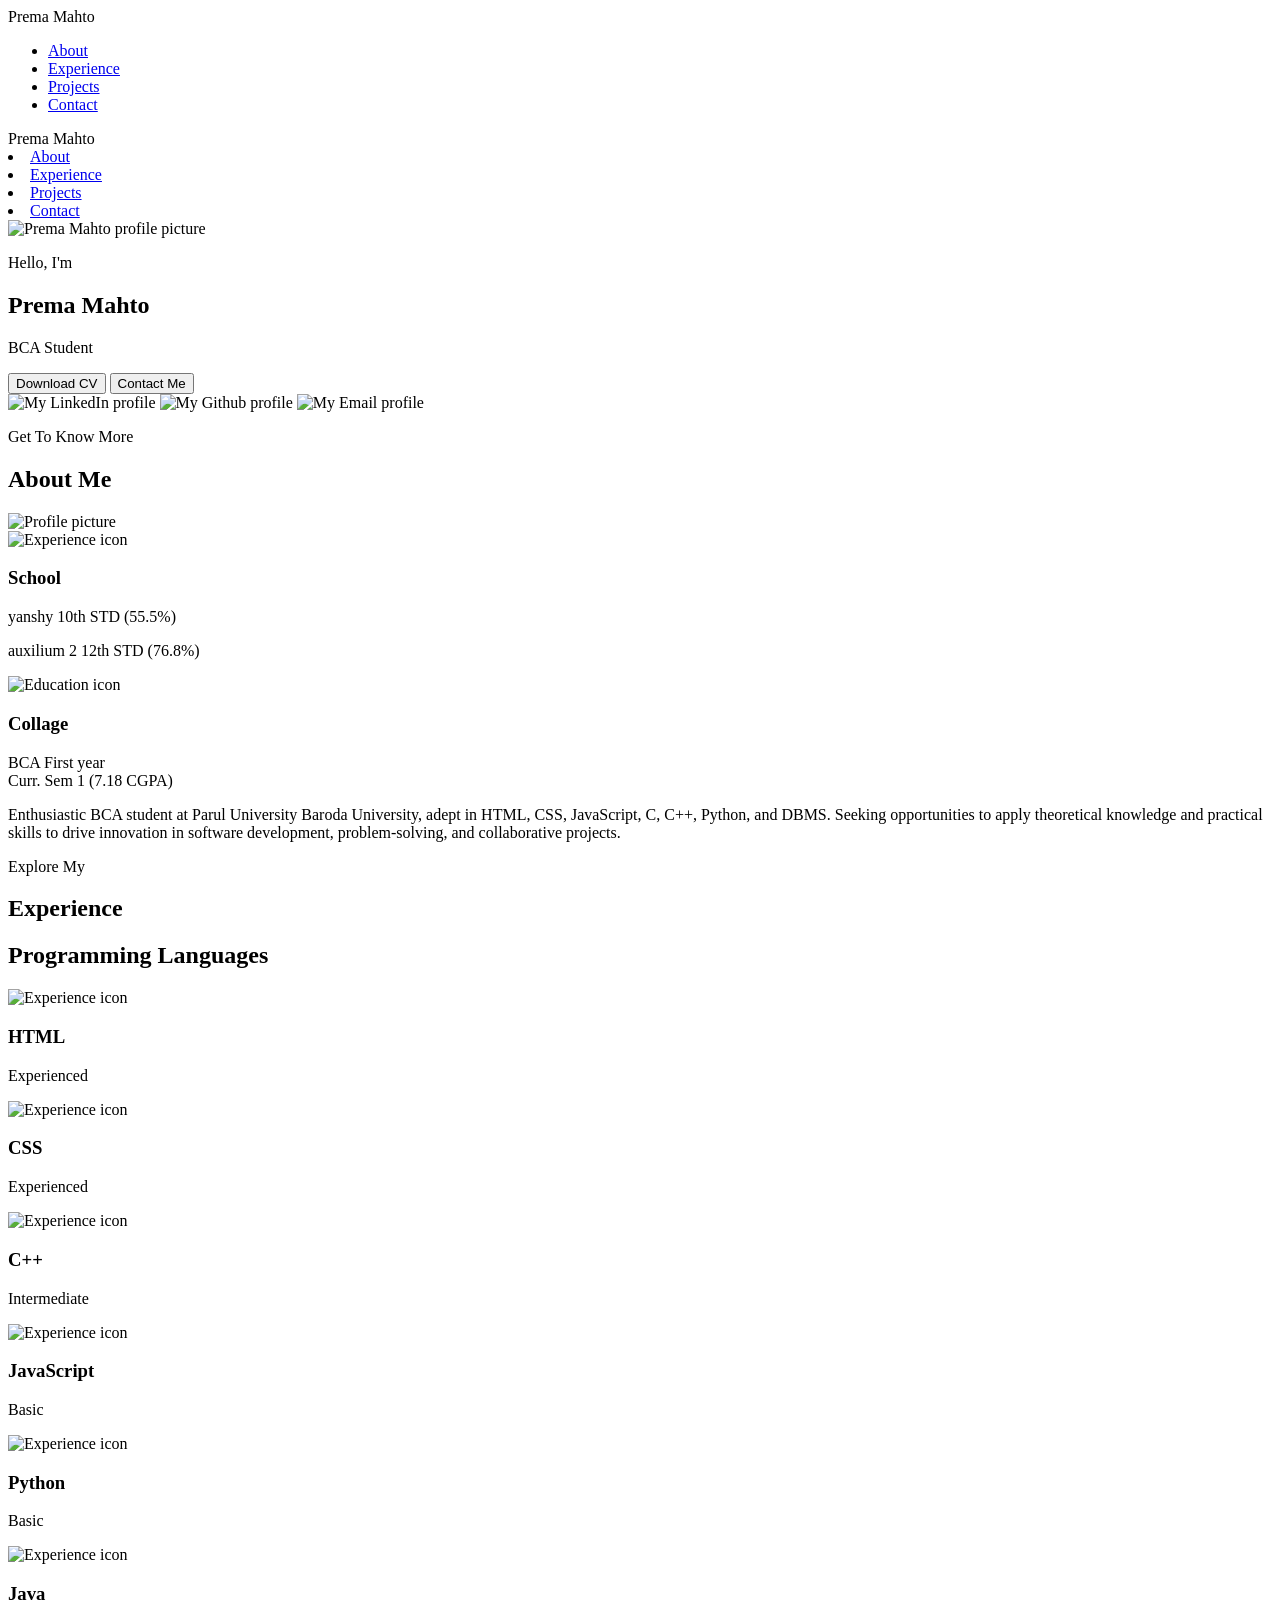
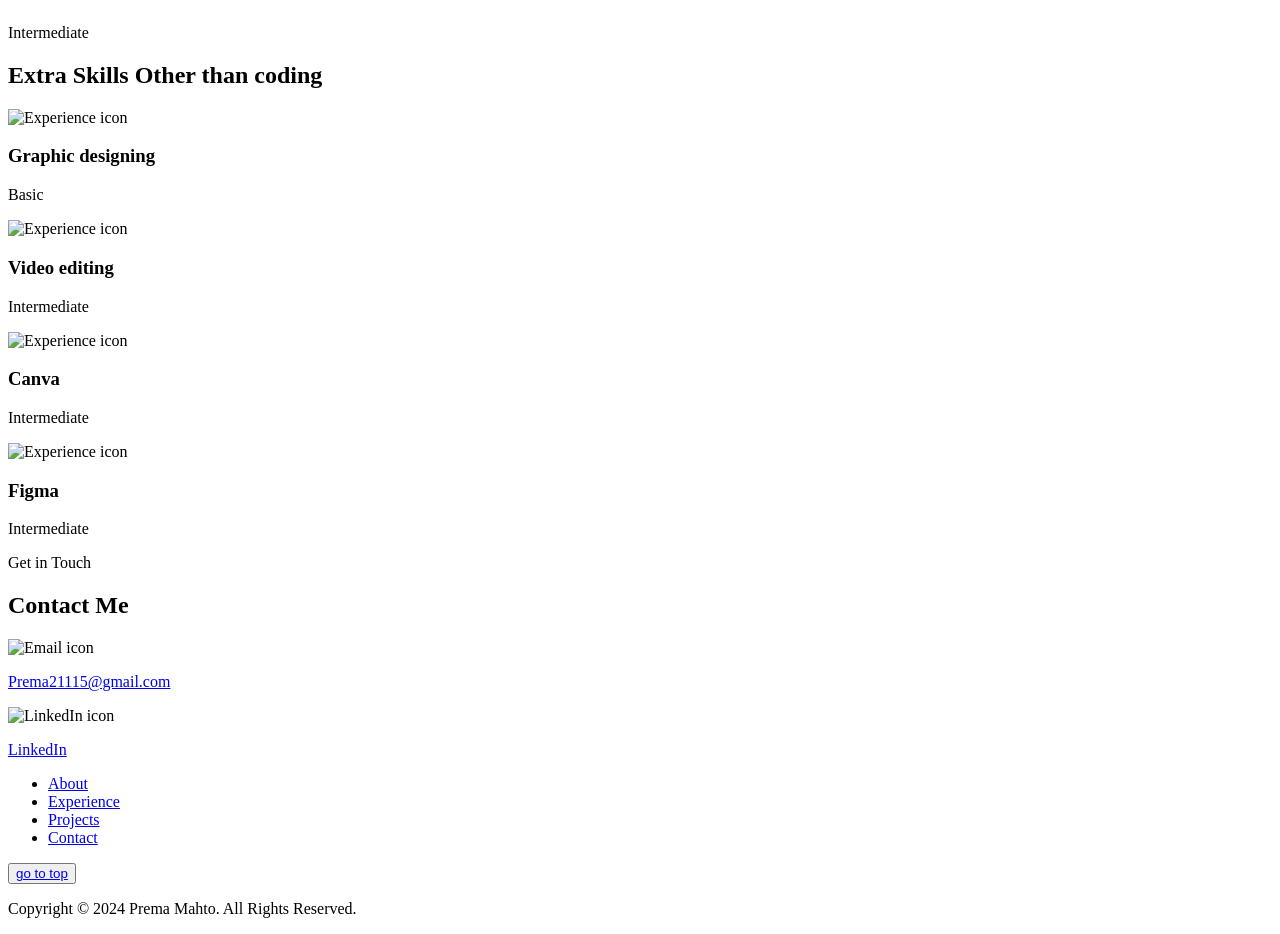
==== index.html @ 51e15d19 "Add files via upload" ====
<!DOCTYPE html>
<html lang="en">
  <head>
    <meta charset="UTF-8" />
    <meta http-equiv="X-UA-Compatible" content="IE=edge" />
    <meta name="viewport" content="width=device-width, initial-scale=1.0" />
    <title>My Portfolio</title>
    <link rel="stylesheet" href="prototype.css" />
    <link rel="stylesheet" href="prototype2.css" />
  </head>
  <body>
    <!--drawing a side or can say a menu bar for easy know idk actually y but yes we are creating it.-->
    <nav id="desktop-nav">
      <div class="logo">Prema Mahto</div>
      <div>
        <ul class="nav-links">
          <li><a href="#about">About</a></li>
          <li><a href="#experience">Experience</a></li>
          <li><a href="#projects">Projects</a></li>
          <li><a href="#contact">Contact</a></li>
        </ul>
      </div>  
    </nav>
    <nav id="hamburger-nav">
      <div class="logo" >Prema Mahto</div>
      <div class="hamburger-menu">
        <!--<div class="hamburger-icon" onclick="toggleMenu()">
          <span></span>
          <span></span>
          <span></span>
        </div>-->
        <!--the that bar which we mention early-->
        <div class="menu-links">
          <li><a href="#about" onclick="toggleMenu()">About</a></li>
          <li><a href="#experience" onclick="toggleMenu()">Experience</a></li>
          <li><a href="#projects" onclick="toggleMenu()">Projects</a></li>
          <li><a href="#contact" onclick="toggleMenu()">Contact</a></li>
        </div>
      </div>
    </nav>
    <!--now lets create a profile which i know is not ganna be good but we have to so...-->
    <section id="profile">
      <div class="section__pic-container">
        <img src="PREMA.jpg" class="about-pic" alt="Prema Mahto profile picture" />
      </div>
      <div class="section__text">
        <p class="section__text__p1">Hello, I'm</p>
        <h1 class="title" id="typing-text">Prema Mahto</h1>
        <p class="section__text__p2">BCA Student</p>
        <!--for some short intro of ny like contact & yeah for contact i used linkedin cuzz its more relavent , easy to ignore those type of people-->
        <div class="btn-container">
          <button
            class="btn btn-color-2"
            onclick="window.open('./assets/resume-example.pdf')"
          >
            Download CV
          </button>
          <button
            class="btn btn-color-1"
            onclick="window.open('https://www.linkedin.com/in/prema-mahto-b76108290?utm_source=share&utm_campaign=share_via&utm_content=profile&utm_medium=android_app')"
          >
            Contact Me
          </button>
        </div>
        <!--some small cute icon for more contact or to get to know about me (i know no one wants to ...)-->
        <div id="socials-container">
          <img
            src="linkedin.png"
            alt="My LinkedIn profile"
            class="icon"
            onclick="location.href='https://www.linkedin.com/in/prema-mahto-b76108290?utm_source=share&utm_campaign=share_via&utm_content=profile&utm_medium=android_app'"
          >
          <img
            src="github.png"
            alt="My Github profile"
            class="icon"
            onclick="location.href='https://github.com/Premamahto/prema'"
          />
          <img
          src="email.png"
          alt="My Email profile"
          class="icon"
          onclick="location.href='https://Prema21115@gmail.com'"
        />
        </div>
      </div>
    </section>
    <!--OK SO HERE ARE SOME OVERACTING WALA INFO IYKYK..-->
    <section id="about">
      <p class="section__text__p1">Get To Know More</p>
      <h1 class="title">About Me</h1>
      <div class="section-container">
        <div class="section__pic-container">
          <img
            src="PREMA.jpg"
            alt="Profile picture"
            class="about-pic"
          />
        </div>
        <div class="about-details-container">
          <div class="about-containers">
            <div class="details-container">
              <img
                src="education.jpg"
                alt="Experience icon"
                class="icon"
              />
              <h3>School</h3>
              <p>yanshy 10th STD (55.5%)</p>
              <p>auxilium 2 12th STD (76.8%)</p>
            </div>
            <div class="details-container">
              <img
                src="education.jpg"
                alt="Education icon"
                class="icon"
              />
              <h3>Collage</h3>
              <p> BCA First year<br />Curr. Sem 1 (7.18 CGPA)</p>
            </div>
          </div>
          <div class="text-container">
            <p>
              Enthusiastic BCA student at Parul University Baroda University, adept in 
              HTML, CSS, JavaScript, C, C++, Python, and DBMS. Seeking opportunities 
              to apply theoretical knowledge and practical skills to drive innovation 
              in software development, problem-solving, and collaborative projects.

            </p>
          </div>
        </div>
      </div>
      <!--<img
        src="./assets/arrow.png"
        alt="Arrow icon"
        class="icon arrow"
        onclick="location.href='./#experience'"
      />-->
    </section>
    <!--NOW ABOUT BY KNOWLEDGE WHICH IK IS NOTHIND BUT STILL TO SHOWOFF-->    
    <section id="experience">
      <p class="section__text__p1">Explore My</p>
      <h1 class="title">Experience</h1>
      <div class="experience-details-container">
        <div class="about-containers">
          <div class="details-container">
            <h2 class="experience-sub-title">Programming Languages</h2>
            <div class="article-container">
              <article>
                <img
                  src="check-mark.png"
                  alt="Experience icon"
                  class="icon"
                />
                <div>
                  <h3>HTML</h3>
                  <p>Experienced</p>
                </div>
              </article>
              <article>
                <img
                  src="check-mark.png"
                  alt="Experience icon"
                  class="icon"
                />
                <div>
                  <h3>CSS</h3>
                  <p>Experienced</p>
                </div>
              </article>
              <article>
                <img
                  src="check-mark.png"
                  alt="Experience icon"
                  class="icon"
                />
                <div>
                  <h3>C++</h3>
                  <p>Intermediate</p>
                </div>
              </article>
              <article>
                <img
                  src="check-mark.png"
                  alt="Experience icon"
                  class="icon"
                />
                <div>
                  <h3>JavaScript</h3>
                  <p>Basic</p>
                </div>
              </article>
              <article>
                <img
                  src="check-mark.png"
                  alt="Experience icon"
                  class="icon"
                />
                <div>
                  <h3>Python</h3>
                  <p>Basic</p>
                </div>
              </article>
              <article>
                <img
                  src="check-mark.png"
                  alt="Experience icon"
                  class="icon"
                />
                <div>
                  <h3>Java</h3>
                  <p>Intermediate</p>
                </div>
              </article>
            </div>
          </div>
          <div class="details-container">
            <h2 class="experience-sub-title">Extra Skills Other than coding</h2>
            <div class="article-container">
              <article>
                <img
                  src="check-mark.png"
                  alt="Experience icon"
                  class="icon"
                />
                <div>
                  <h3>Graphic designing</h3>
                  <p>Basic</p>
                </div>
              </article>
              <article>
                <img
                  src="check-mark.png"
                  alt="Experience icon"
                  class="icon"
                />
                <div>
                  <h3>Video editing</h3>
                  <p>Intermediate</p>
                </div>
              </article>
              <article>
                <img
                  src="check-mark.png"
                  alt="Experience icon"
                  class="icon"
                />
                <div>
                  <h3>Canva</h3>
                  <p>Intermediate</p>
                </div>
              </article>
              <article>
                <img
                  src="check-mark.png"
                  alt="Experience icon"
                  class="icon"
                />
                <div>
                  <h3>Figma</h3>
                  <p>Intermediate</p>
                </div>
              </article>
            </div>
          </div>
        </div>
      </div>
      <!--<img
        src="./assets/arrow.png"
        alt="Arrow icon"
        class="icon arrow"
        onclick="location.href='./#projects'"
      /> -->
    </section>
    <!--NOW THE TIME FOR PROJECT WHERE I HAVE NOTHING TO PUT CUZZ I KNOW NOTHING & OFCC THIS IS MY FIRST PROJECT -->
    <!--<section id="projects">
      <p class="section__text__p1">Browse My Recent</p>
      <h1 class="title">Projects</h1>
      <div class="experience-details-container">
        <div class="about-containers">
          <div class="details-container color-container">
            <div class="article-container">
              <img
                src="./assets/project-1.png"
                alt="Project 1"
                class="project-img"
              />
            </div>
            <h2 class="experience-sub-title project-title">Project One</h2>
            <div class="btn-container">
              <button
                class="btn btn-color-2 project-btn"
                onclick="location.href='https://github.com/Premamahto/prema'"
              >
                Github
              </button>
              <button
                class="btn btn-color-2 project-btn"
                onclick="location.href=''">
                Live Demo
              </button>
            </div>
          </div>
          <div class="details-container color-container">
            <div class="article-container">
              <img
                src="./assets/project-2.png"
                alt="Project 2"
                class="project-img"
              />
            </div>
            <h2 class="experience-sub-title project-title">Project Two</h2>
            <div class="btn-container">
              <button
                class="btn btn-color-2 project-btn"
                onclick="location.href='https://www.figma.com/file/IHk4TBRDdtCKuTCb89qoWS/Project-1?type=design&node-id=0%3A1&mode=design&t=qYXWiBd9rNGyJBRp-1'"
              >
                Figma
              </button>
              <button
                class="btn btn-color-2 project-btn"
                onclick="location.href='https://www.figma.com/file/IHk4TBRDdtCKuTCb89qoWS/Project-1?type=design&node-id=0%3A1&mode=design&t=qYXWiBd9rNGyJBRp-1'"
              >
                Live Demo
              </button>
            </div>
          </div>
          <div class="details-container color-container">
            <div class="article-container">
              <img
                src="./assets/project-3.png"
                alt="Project 3"
                class="project-img"
              />
            </div>
            <h2 class="experience-sub-title project-title">Project Three</h2>
            <div class="btn-container">
              <button
                class="btn btn-color-2 project-btn"
                onclick="location.href='https://github.com/'"
              >
                Github
              </button>
              <button
                class="btn btn-color-2 project-btn"
                onclick="location.href='https://github.com/'"
              >
                Live Demo
              </button>
            </div>
          </div>
        </div>
      </div>
      <img
        src="arrow.png"
        alt="Arrow icon"
        class="icon arrow"
        onclick="location.href='./#contact'"
      />
    </section> -->
    <!--& IN THE LAST AGAIN FOLLOWERS KE LIYE BHIK MAGTE HUE VPS CONTACT DALENGE-->
    <section id="contact">
      <p class="section__text__p1">Get in Touch</p>
      <h1 class="title">Contact Me</h1>
      <div class="contact-info-upper-container">
        <div class="contact-info-container">
          <img
            src="email.png"
            alt="Email icon"
            class="icon contact-icon email-icon"
          />
          <p><a href="mailto:examplemail@gmail.com">Prema21115@gmail.com</a></p>
        </div>
        <div class="contact-info-container">
          <img
            src="linkedin.png"
            alt="LinkedIn icon"
            class="icon contact-icon"
          />
          <p><a href="https://www.linkedin.com/in/prema-mahto-b76108290?utm_source=share&utm_campaign=share_via&utm_content=profile&utm_medium=android_app">LinkedIn</a></p>
        </div>
      </div>
    </section>
    <!--IDK WHY BUT I THICK ITNA BHI BHIK NHI MANGNA THA ISKO HATA DETI HU-->
    <footer>
      <nav>
        <div class="nav-links-container">
          <ul class="nav-links">
            <li><a href="#about">About</a></li>
            <li><a href="#experience">Experience</a></li>
            <li><a href="#projects">Projects</a></li>
            <li><a href="#contact">Contact</a></li>
          </ul>
        </div>
        <button class="btn btn-color-2">   
             <A href="#top">go to top</A>
        </button>
      </nav>
      <p>Copyright &#169; 2024 Prema Mahto. All Rights Reserved.</p>
    </footer>
    <script src="script.js"></script>
  </body>
</html>
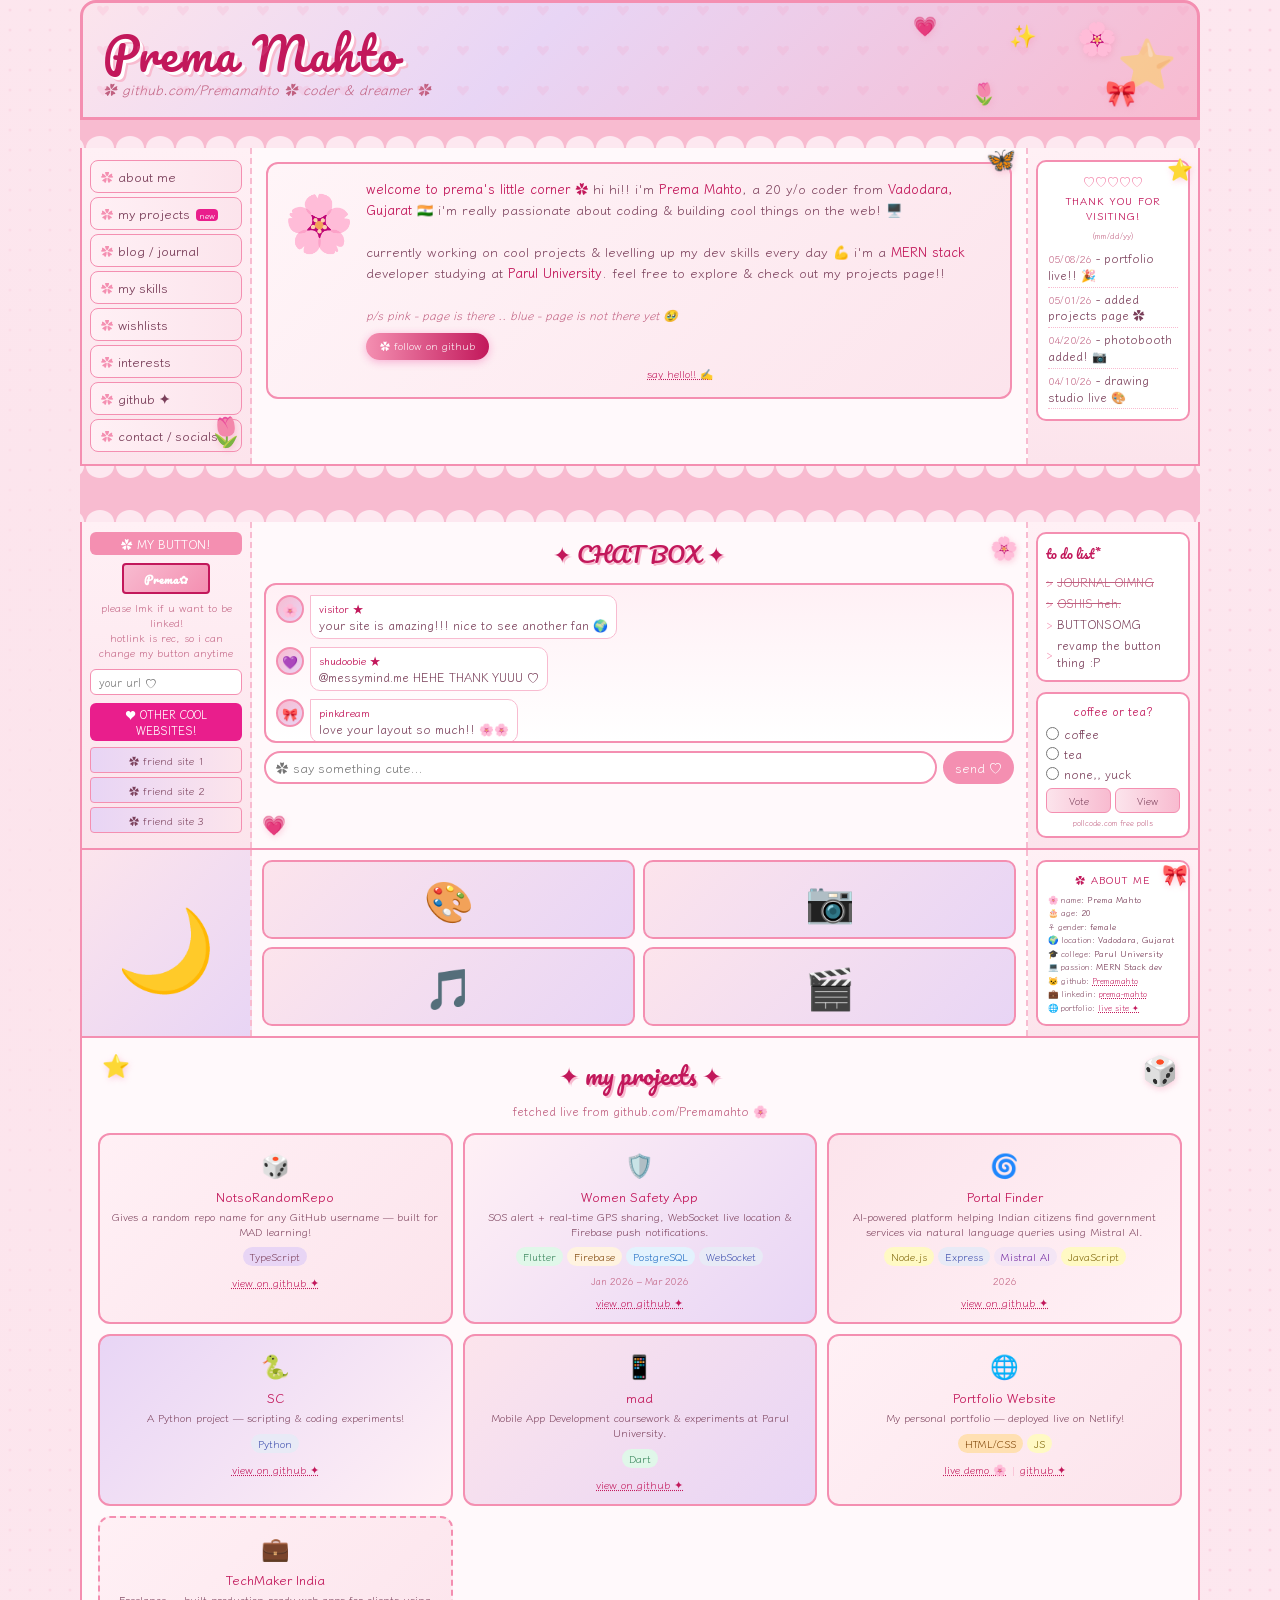
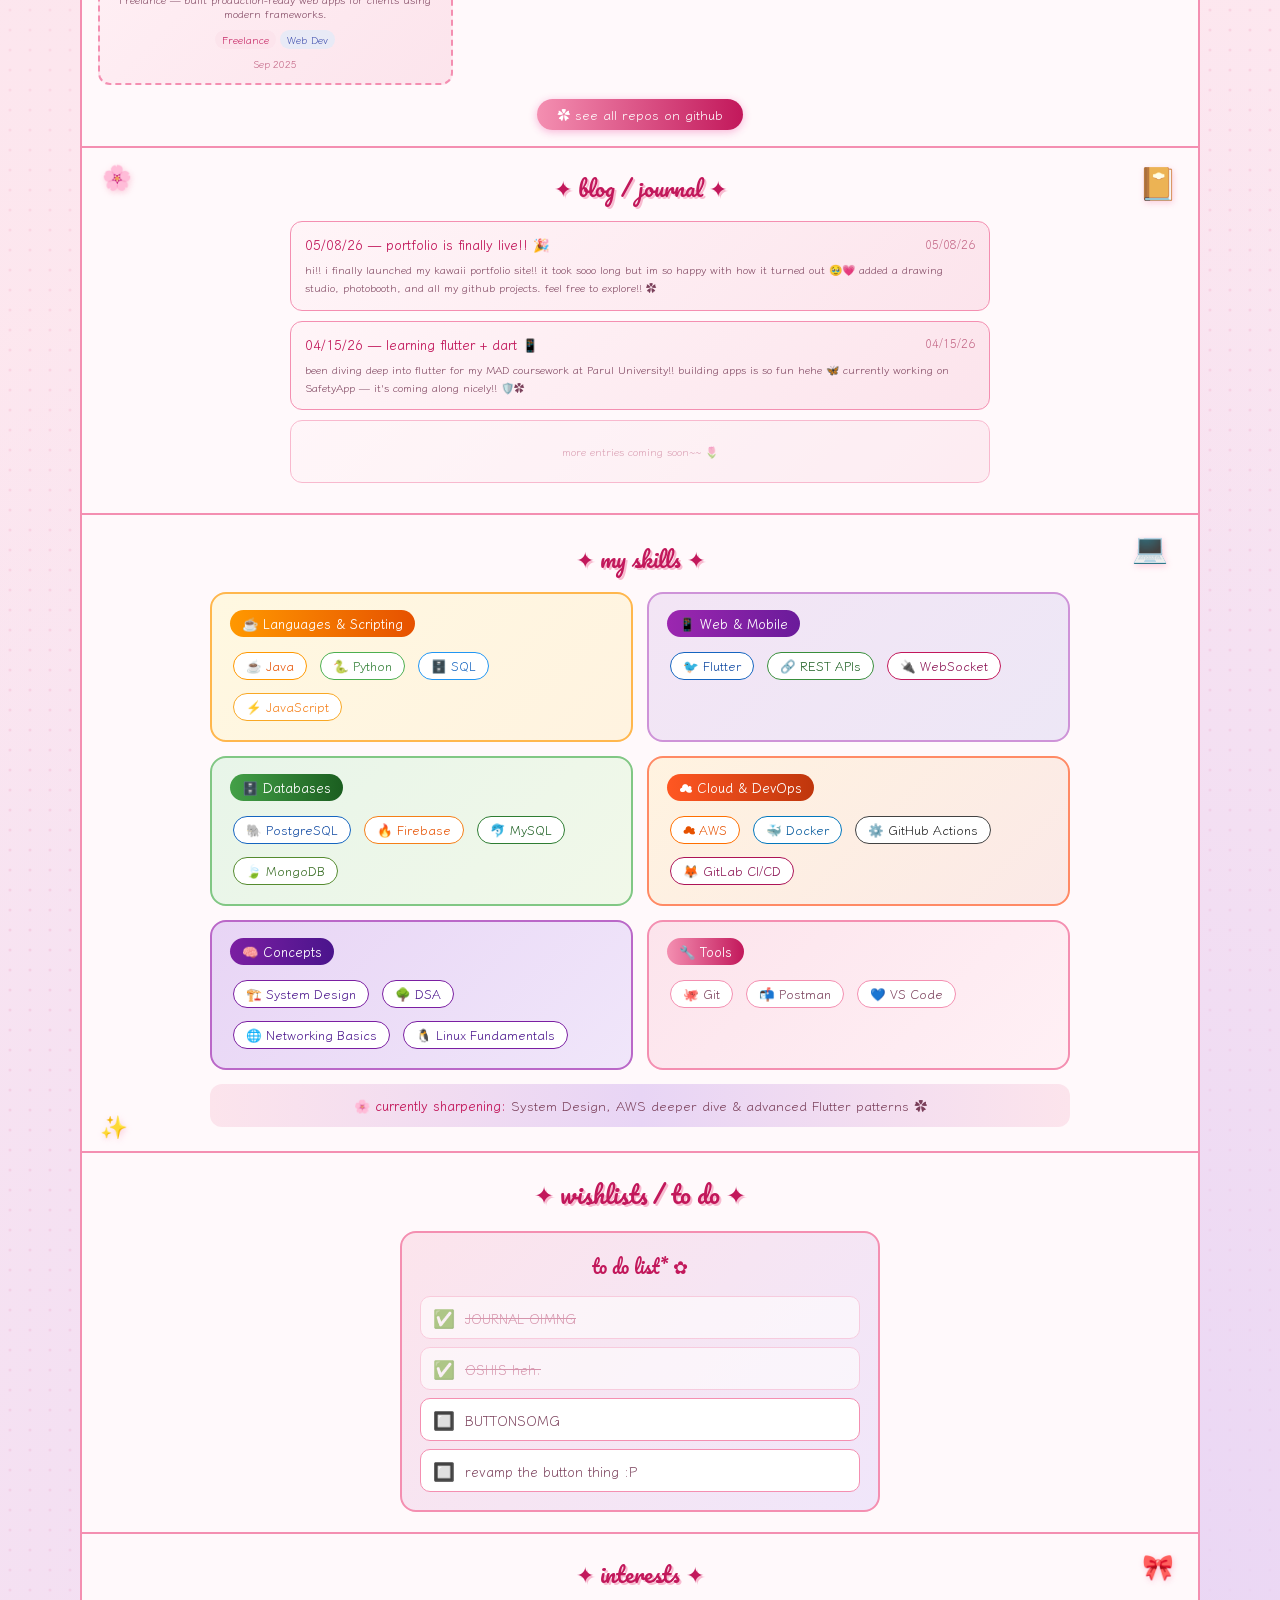
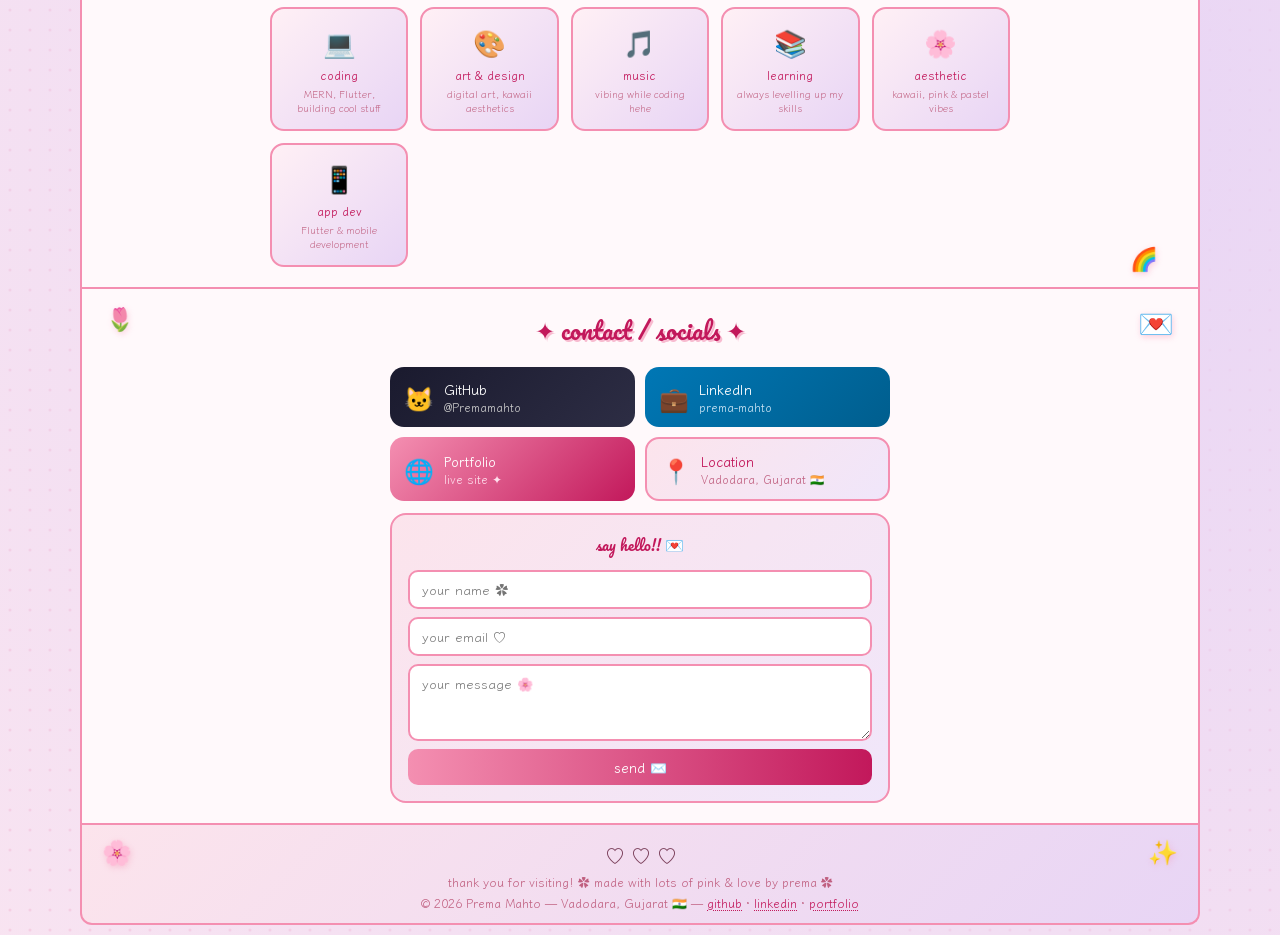
==== commit 7f4db13f: "third commit" ====
--- a/index.html
+++ b/index.html
@@ -1,403 +1,2028 @@
-<!DOCTYPE html>
-<html lang="en">
-  <head>
-    <meta charset="UTF-8" />
-    <meta http-equiv="X-UA-Compatible" content="IE=edge" />
-    <meta name="viewport" content="width=device-width, initial-scale=1.0" />
-    <title>My Portfolio</title>
-    <link rel="stylesheet" href="prototype.css" />
-    <link rel="stylesheet" href="prototype2.css" />
-  </head>
-  <body>
-    <!--drawing a side or can say a menu bar for easy know idk actually y but yes we are creating it.-->
-    <nav id="desktop-nav">
-      <div class="logo">Prema Mahto</div>
-      <div>
-        <ul class="nav-links">
-          <li><a href="#about">About</a></li>
-          <li><a href="#experience">Experience</a></li>
-          <li><a href="#projects">Projects</a></li>
-          <li><a href="#contact">Contact</a></li>
-        </ul>
-      </div>  
-    </nav>
-    <nav id="hamburger-nav">
-      <div class="logo" >Prema Mahto</div>
-      <div class="hamburger-menu">
-        <!--<div class="hamburger-icon" onclick="toggleMenu()">
-          <span></span>
-          <span></span>
-          <span></span>
-        </div>-->
-        <!--the that bar which we mention early-->
-        <div class="menu-links">
-          <li><a href="#about" onclick="toggleMenu()">About</a></li>
-          <li><a href="#experience" onclick="toggleMenu()">Experience</a></li>
-          <li><a href="#projects" onclick="toggleMenu()">Projects</a></li>
-          <li><a href="#contact" onclick="toggleMenu()">Contact</a></li>
-        </div>
-      </div>
-    </nav>
-    <!--now lets create a profile which i know is not ganna be good but we have to so...-->
-    <section id="profile">
-      <div class="section__pic-container">
-        <img src="PREMA.jpg" class="about-pic" alt="Prema Mahto profile picture" />
-      </div>
-      <div class="section__text">
-        <p class="section__text__p1">Hello, I'm</p>
-        <h1 class="title" id="typing-text">Prema Mahto</h1>
-        <p class="section__text__p2">BCA Student</p>
-        <!--for some short intro of ny like contact & yeah for contact i used linkedin cuzz its more relavent , easy to ignore those type of people-->
-        <div class="btn-container">
-          <button
-            class="btn btn-color-2"
-            onclick="window.open('./assets/resume-example.pdf')"
-          >
-            Download CV
-          </button>
-          <button
-            class="btn btn-color-1"
-            onclick="window.open('https://www.linkedin.com/in/prema-mahto-b76108290?utm_source=share&utm_campaign=share_via&utm_content=profile&utm_medium=android_app')"
-          >
-            Contact Me
-          </button>
-        </div>
-        <!--some small cute icon for more contact or to get to know about me (i know no one wants to ...)-->
-        <div id="socials-container">
-          <img
-            src="linkedin.png"
-            alt="My LinkedIn profile"
-            class="icon"
-            onclick="location.href='https://www.linkedin.com/in/prema-mahto-b76108290?utm_source=share&utm_campaign=share_via&utm_content=profile&utm_medium=android_app'"
-          >
-          <img
-            src="github.png"
-            alt="My Github profile"
-            class="icon"
-            onclick="location.href='https://github.com/Premamahto/prema'"
-          />
-          <img
-          src="email.png"
-          alt="My Email profile"
-          class="icon"
-          onclick="location.href='https://Prema21115@gmail.com'"
-        />
-        </div>
-      </div>
-    </section>
-    <!--OK SO HERE ARE SOME OVERACTING WALA INFO IYKYK..-->
-    <section id="about">
-      <p class="section__text__p1">Get To Know More</p>
-      <h1 class="title">About Me</h1>
-      <div class="section-container">
-        <div class="section__pic-container">
-          <img
-            src="PREMA.jpg"
-            alt="Profile picture"
-            class="about-pic"
-          />
-        </div>
-        <div class="about-details-container">
-          <div class="about-containers">
-            <div class="details-container">
-              <img
-                src="education.jpg"
-                alt="Experience icon"
-                class="icon"
-              />
-              <h3>School</h3>
-              <p>yanshy 10th STD (55.5%)</p>
-              <p>auxilium 2 12th STD (76.8%)</p>
-            </div>
-            <div class="details-container">
-              <img
-                src="education.jpg"
-                alt="Education icon"
-                class="icon"
-              />
-              <h3>Collage</h3>
-              <p> BCA First year<br />Curr. Sem 1 (7.18 CGPA)</p>
-            </div>
-          </div>
-          <div class="text-container">
-            <p>
-              Enthusiastic BCA student at Parul University Baroda University, adept in 
-              HTML, CSS, JavaScript, C, C++, Python, and DBMS. Seeking opportunities 
-              to apply theoretical knowledge and practical skills to drive innovation 
-              in software development, problem-solving, and collaborative projects.
-
-            </p>
-          </div>
-        </div>
-      </div>
-      <!--<img
-        src="./assets/arrow.png"
-        alt="Arrow icon"
-        class="icon arrow"
-        onclick="location.href='./#experience'"
-      />-->
-    </section>
-    <!--NOW ABOUT BY KNOWLEDGE WHICH IK IS NOTHIND BUT STILL TO SHOWOFF-->    
-    <section id="experience">
-      <p class="section__text__p1">Explore My</p>
-      <h1 class="title">Experience</h1>
-      <div class="experience-details-container">
-        <div class="about-containers">
-          <div class="details-container">
-            <h2 class="experience-sub-title">Programming Languages</h2>
-            <div class="article-container">
-              <article>
-                <img
-                  src="check-mark.png"
-                  alt="Experience icon"
-                  class="icon"
-                />
-                <div>
-                  <h3>HTML</h3>
-                  <p>Experienced</p>
-                </div>
-              </article>
-              <article>
-                <img
-                  src="check-mark.png"
-                  alt="Experience icon"
-                  class="icon"
-                />
-                <div>
-                  <h3>CSS</h3>
-                  <p>Experienced</p>
-                </div>
-              </article>
-              <article>
-                <img
-                  src="check-mark.png"
-                  alt="Experience icon"
-                  class="icon"
-                />
-                <div>
-                  <h3>C++</h3>
-                  <p>Intermediate</p>
-                </div>
-              </article>
-              <article>
-                <img
-                  src="check-mark.png"
-                  alt="Experience icon"
-                  class="icon"
-                />
-                <div>
-                  <h3>JavaScript</h3>
-                  <p>Basic</p>
-                </div>
-              </article>
-              <article>
-                <img
-                  src="check-mark.png"
-                  alt="Experience icon"
-                  class="icon"
-                />
-                <div>
-                  <h3>Python</h3>
-                  <p>Basic</p>
-                </div>
-              </article>
-              <article>
-                <img
-                  src="check-mark.png"
-                  alt="Experience icon"
-                  class="icon"
-                />
-                <div>
-                  <h3>Java</h3>
-                  <p>Intermediate</p>
-                </div>
-              </article>
-            </div>
-          </div>
-          <div class="details-container">
-            <h2 class="experience-sub-title">Extra Skills Other than coding</h2>
-            <div class="article-container">
-              <article>
-                <img
-                  src="check-mark.png"
-                  alt="Experience icon"
-                  class="icon"
-                />
-                <div>
-                  <h3>Graphic designing</h3>
-                  <p>Basic</p>
-                </div>
-              </article>
-              <article>
-                <img
-                  src="check-mark.png"
-                  alt="Experience icon"
-                  class="icon"
-                />
-                <div>
-                  <h3>Video editing</h3>
-                  <p>Intermediate</p>
-                </div>
-              </article>
-              <article>
-                <img
-                  src="check-mark.png"
-                  alt="Experience icon"
-                  class="icon"
-                />
-                <div>
-                  <h3>Canva</h3>
-                  <p>Intermediate</p>
-                </div>
-              </article>
-              <article>
-                <img
-                  src="check-mark.png"
-                  alt="Experience icon"
-                  class="icon"
-                />
-                <div>
-                  <h3>Figma</h3>
-                  <p>Intermediate</p>
-                </div>
-              </article>
-            </div>
-          </div>
-        </div>
-      </div>
-      <!--<img
-        src="./assets/arrow.png"
-        alt="Arrow icon"
-        class="icon arrow"
-        onclick="location.href='./#projects'"
-      /> -->
-    </section>
-    <!--NOW THE TIME FOR PROJECT WHERE I HAVE NOTHING TO PUT CUZZ I KNOW NOTHING & OFCC THIS IS MY FIRST PROJECT -->
-    <!--<section id="projects">
-      <p class="section__text__p1">Browse My Recent</p>
-      <h1 class="title">Projects</h1>
-      <div class="experience-details-container">
-        <div class="about-containers">
-          <div class="details-container color-container">
-            <div class="article-container">
-              <img
-                src="./assets/project-1.png"
-                alt="Project 1"
-                class="project-img"
-              />
-            </div>
-            <h2 class="experience-sub-title project-title">Project One</h2>
-            <div class="btn-container">
-              <button
-                class="btn btn-color-2 project-btn"
-                onclick="location.href='https://github.com/Premamahto/prema'"
-              >
-                Github
-              </button>
-              <button
-                class="btn btn-color-2 project-btn"
-                onclick="location.href=''">
-                Live Demo
-              </button>
-            </div>
-          </div>
-          <div class="details-container color-container">
-            <div class="article-container">
-              <img
-                src="./assets/project-2.png"
-                alt="Project 2"
-                class="project-img"
-              />
-            </div>
-            <h2 class="experience-sub-title project-title">Project Two</h2>
-            <div class="btn-container">
-              <button
-                class="btn btn-color-2 project-btn"
-                onclick="location.href='https://www.figma.com/file/IHk4TBRDdtCKuTCb89qoWS/Project-1?type=design&node-id=0%3A1&mode=design&t=qYXWiBd9rNGyJBRp-1'"
-              >
-                Figma
-              </button>
-              <button
-                class="btn btn-color-2 project-btn"
-                onclick="location.href='https://www.figma.com/file/IHk4TBRDdtCKuTCb89qoWS/Project-1?type=design&node-id=0%3A1&mode=design&t=qYXWiBd9rNGyJBRp-1'"
-              >
-                Live Demo
-              </button>
-            </div>
-          </div>
-          <div class="details-container color-container">
-            <div class="article-container">
-              <img
-                src="./assets/project-3.png"
-                alt="Project 3"
-                class="project-img"
-              />
-            </div>
-            <h2 class="experience-sub-title project-title">Project Three</h2>
-            <div class="btn-container">
-              <button
-                class="btn btn-color-2 project-btn"
-                onclick="location.href='https://github.com/'"
-              >
-                Github
-              </button>
-              <button
-                class="btn btn-color-2 project-btn"
-                onclick="location.href='https://github.com/'"
-              >
-                Live Demo
-              </button>
-            </div>
-          </div>
-        </div>
-      </div>
-      <img
-        src="arrow.png"
-        alt="Arrow icon"
-        class="icon arrow"
-        onclick="location.href='./#contact'"
-      />
-    </section> -->
-    <!--& IN THE LAST AGAIN FOLLOWERS KE LIYE BHIK MAGTE HUE VPS CONTACT DALENGE-->
-    <section id="contact">
-      <p class="section__text__p1">Get in Touch</p>
-      <h1 class="title">Contact Me</h1>
-      <div class="contact-info-upper-container">
-        <div class="contact-info-container">
-          <img
-            src="email.png"
-            alt="Email icon"
-            class="icon contact-icon email-icon"
-          />
-          <p><a href="mailto:examplemail@gmail.com">Prema21115@gmail.com</a></p>
-        </div>
-        <div class="contact-info-container">
-          <img
-            src="linkedin.png"
-            alt="LinkedIn icon"
-            class="icon contact-icon"
-          />
-          <p><a href="https://www.linkedin.com/in/prema-mahto-b76108290?utm_source=share&utm_campaign=share_via&utm_content=profile&utm_medium=android_app">LinkedIn</a></p>
-        </div>
-      </div>
-    </section>
-    <!--IDK WHY BUT I THICK ITNA BHI BHIK NHI MANGNA THA ISKO HATA DETI HU-->
-    <footer>
-      <nav>
-        <div class="nav-links-container">
-          <ul class="nav-links">
-            <li><a href="#about">About</a></li>
-            <li><a href="#experience">Experience</a></li>
-            <li><a href="#projects">Projects</a></li>
-            <li><a href="#contact">Contact</a></li>
-          </ul>
-        </div>
-        <button class="btn btn-color-2">   
-             <A href="#top">go to top</A>
-        </button>
-      </nav>
-      <p>Copyright &#169; 2024 Prema Mahto. All Rights Reserved.</p>
-    </footer>
-    <script src="script.js"></script>
-  </body>
-</html>+<!DOCTYPE html>
+<html lang="en">
+<head>
+<meta charset="UTF-8">
+<meta name="viewport" content="width=device-width, initial-scale=1.0">
+<title>✿ prema mahto ✿</title>
+<link href="https://fonts.googleapis.com/css2?family=Pacifico&family=Klee+One:wght@400;600&family=Cute+Font&display=swap" rel="stylesheet">
+<style>
+  :root {
+    --pink-light: #fce4ec;
+    --pink-mid: #f8bbd0;
+    --pink-main: #f48fb1;
+    --pink-deep: #e91e8c;
+    --pink-dark: #c2185b;
+    --lavender: #e8d5f5;
+    --white: #fff9fb;
+    --text: #7a3f5a;
+    --text-light: #c06080;
+    --border: #f48fb1;
+  }
+
+  * { margin: 0; padding: 0; box-sizing: border-box; }
+
+  body {
+    background-color: #fde8f0;
+    background-image:
+      radial-gradient(circle at 20% 20%, #fce4ec 0%, transparent 50%),
+      radial-gradient(circle at 80% 80%, #e8d5f5 0%, transparent 50%),
+      url("data:image/svg+xml,%3Csvg width='20' height='20' xmlns='http://www.w3.org/2000/svg'%3E%3Ccircle cx='10' cy='10' r='1.5' fill='%23f48fb1' opacity='0.3'/%3E%3C/svg%3E");
+    font-family: 'Klee One', cursive;
+    color: var(--text);
+    min-height: 100vh;
+    cursor: url("data:image/svg+xml,%3Csvg xmlns='http://www.w3.org/2000/svg' width='20' height='20'%3E%3Ccircle cx='10' cy='10' r='6' fill='%23f48fb1' opacity='0.7'/%3E%3C/svg%3E"), auto;
+  }
+
+  /* FALLING PETALS */
+  .petal {
+    position: fixed;
+    top: -20px;
+    width: 10px;
+    height: 10px;
+    background: radial-gradient(circle, #f8bbd0, #f48fb1);
+    border-radius: 50% 0 50% 0;
+    opacity: 0.6;
+    animation: fall linear infinite;
+    pointer-events: none;
+    z-index: 9999;
+  }
+  @keyframes fall {
+    0%   { transform: translateY(0) rotate(0deg) translateX(0); opacity: 0.7; }
+    50%  { transform: translateY(50vh) rotate(180deg) translateX(40px); }
+    100% { transform: translateY(110vh) rotate(360deg) translateX(-20px); opacity: 0; }
+  }
+
+  /* WRAPPER */
+  .wrapper {
+    max-width: 100vw;
+    width: 100%;
+    margin: 0 auto;
+    padding: 0 10px 10px 10px;
+    box-sizing: border-box;
+  }
+  @media (min-width: 900px) { .wrapper { max-width: 98vw; } }
+  @media (min-width: 1200px) { .wrapper { max-width: 1140px; } }
+
+  /* ═══ HEADER BANNER ═══ */
+  .header-banner {
+    background: linear-gradient(135deg, #fce4ec 0%, #e8d5f5 40%, #f8bbd0 100%);
+    border: 3px solid var(--pink-main);
+    border-radius: 16px 16px 0 0;
+    padding: 20px 20px 10px;
+    position: relative;
+    overflow: hidden;
+    margin-bottom: 0;
+    min-height: 120px;
+    display: flex;
+    align-items: center;
+  }
+  .header-banner::before {
+    content: '';
+    position: absolute;
+    inset: 0;
+    background: url("data:image/svg+xml,%3Csvg width='40' height='40' xmlns='http://www.w3.org/2000/svg'%3E%3Cpath d='M20 5 C22 2, 26 2, 26 5 C26 8, 22 10, 20 13 C18 10, 14 8, 14 5 C14 2, 18 2, 20 5Z' fill='%23f48fb1' opacity='0.15'/%3E%3C/svg%3E");
+    pointer-events: none;
+  }
+  .site-title {
+    font-family: 'Pacifico', cursive;
+    font-size: 2.8em;
+    color: var(--pink-dark);
+    text-shadow: 3px 3px 0 #fff, 5px 5px 0 var(--pink-mid);
+    letter-spacing: 2px;
+    line-height: 1;
+  }
+  .site-subtitle {
+    font-size: 0.85em;
+    color: var(--text-light);
+    margin-top: 4px;
+    font-style: italic;
+  }
+  .header-deco {
+    position: absolute;
+    right: 20px;
+    top: 50%;
+    transform: translateY(-50%);
+    font-size: 3em;
+    opacity: 0.4;
+    animation: float 3s ease-in-out infinite;
+  }
+  @keyframes float {
+    0%,100% { transform: translateY(-50%) translateX(0); }
+    50% { transform: translateY(-60%) translateX(5px); }
+  }
+
+  /* ═══ LACE DIVIDER ═══ */
+  .lace {
+    width: 100%;
+    height: 28px;
+    background: var(--pink-mid);
+    position: relative;
+    overflow: hidden;
+    display: flex;
+    align-items: flex-end;
+  }
+  .lace::after {
+    content: '';
+    position: absolute;
+    bottom: 0;
+    left: 0;
+    width: 100%;
+    height: 100%;
+    background: url("data:image/svg+xml,%3Csvg xmlns='http://www.w3.org/2000/svg' width='30' height='28'%3E%3Cellipse cx='15' cy='28' rx='14' ry='12' fill='%23fde8f0'/%3E%3C/svg%3E") repeat-x bottom;
+  }
+  .lace.top {
+    background: var(--pink-mid);
+    transform: rotate(180deg);
+    margin-bottom: 0;
+  }
+
+  /* ═══ MAIN LAYOUT ═══ */
+  .main-grid {
+    display: grid;
+    grid-template-columns: 170px 1fr 170px;
+    gap: 0;
+    border: 2px solid var(--pink-main);
+    border-top: none;
+    background: var(--white);
+  }
+
+  /* ═══ LEFT NAV ═══ */
+  .left-col {
+    background: linear-gradient(180deg, #fff0f5 0%, #fce4ec 100%);
+    border-right: 2px dashed var(--pink-mid);
+    padding: 12px 8px;
+  }
+  .nav-list {
+    list-style: none;
+    display: flex;
+    flex-direction: column;
+    gap: 4px;
+  }
+  .nav-list li a {
+    display: block;
+    padding: 6px 10px;
+    background: linear-gradient(90deg, #fff0f5, #fce4ec);
+    border: 1.5px solid var(--pink-main);
+    border-radius: 8px;
+    color: var(--text);
+    text-decoration: none;
+    font-size: 0.8em;
+    font-weight: 600;
+    transition: all 0.2s;
+    position: relative;
+  }
+  .nav-list li a::before { content: '✿ '; color: var(--pink-main); }
+  .nav-list li a:hover {
+    background: var(--pink-main);
+    color: white;
+    transform: translateX(4px);
+  }
+  .nav-badge {
+    font-size: 0.65em;
+    background: var(--pink-deep);
+    color: white;
+    border-radius: 4px;
+    padding: 0 3px;
+    margin-left: 2px;
+  }
+  .left-deco {
+    text-align: center;
+    margin-top: 14px;
+    font-size: 1.6em;
+    animation: float 4s ease-in-out infinite;
+  }
+
+  /* ═══ CENTER CONTENT ═══ */
+  .center-col {
+    padding: 14px;
+    border-right: 2px dashed var(--pink-mid);
+  }
+  .welcome-box {
+    background: linear-gradient(135deg, #fff5f8, #fce4ec);
+    border: 2px solid var(--pink-main);
+    border-radius: 12px;
+    padding: 14px 16px;
+    display: flex;
+    gap: 12px;
+    align-items: flex-start;
+    margin-bottom: 12px;
+    position: relative;
+  }
+  .welcome-mascot {
+    font-size: 3.5em;
+    flex-shrink: 0;
+    animation: bounce 2s ease-in-out infinite;
+  }
+  @keyframes bounce {
+    0%,100% { transform: translateY(0); }
+    50% { transform: translateY(-6px); }
+  }
+  .welcome-text {
+    font-size: 0.82em;
+    line-height: 1.6;
+    color: var(--text);
+  }
+  .welcome-text strong { color: var(--pink-dark); }
+  .welcome-text .site-note {
+    color: var(--text-light);
+    font-style: italic;
+    font-size: 0.9em;
+  }
+  .follow-btn {
+    display: inline-block;
+    margin-top: 8px;
+    padding: 5px 14px;
+    background: linear-gradient(90deg, var(--pink-main), var(--pink-dark));
+    color: white;
+    border-radius: 20px;
+    font-size: 0.8em;
+    text-decoration: none;
+    border: none;
+    cursor: pointer;
+    font-family: 'Klee One', cursive;
+    transition: transform 0.2s, box-shadow 0.2s;
+    box-shadow: 0 2px 8px rgba(233,30,140,0.3);
+  }
+  .follow-btn:hover { transform: scale(1.05); box-shadow: 0 4px 12px rgba(233,30,140,0.4); }
+  .guestbook-link {
+    display: block;
+    text-align: center;
+    color: var(--pink-dark);
+    font-size: 0.8em;
+    margin-top: 6px;
+    text-decoration: underline dotted;
+  }
+
+  /* ═══ RIGHT SIDEBAR ═══ */
+  .right-col {
+    background: linear-gradient(180deg, #fff0f5 0%, #fce4ec 100%);
+    padding: 12px 8px;
+  }
+  .side-box {
+    background: white;
+    border: 2px solid var(--pink-main);
+    border-radius: 10px;
+    padding: 10px;
+    margin-bottom: 10px;
+    font-size: 0.75em;
+  }
+  .side-box-title {
+    text-align: center;
+    font-size: 0.85em;
+    color: var(--pink-dark);
+    font-weight: 600;
+    margin-bottom: 6px;
+    letter-spacing: 1px;
+  }
+  .side-box-hearts {
+    text-align: center;
+    color: var(--pink-main);
+    font-size: 1em;
+    margin-bottom: 4px;
+  }
+  .update-item {
+    padding: 3px 0;
+    border-bottom: 1px dotted var(--pink-mid);
+    line-height: 1.4;
+    color: var(--text);
+  }
+  .update-date { color: var(--text-light); font-size: 0.85em; }
+
+  /* ═══ BOTTOM GRID ═══ */
+  .bottom-section {
+    border: 2px solid var(--pink-main);
+    border-top: none;
+    background: var(--white);
+    display: grid;
+    grid-template-columns: 170px 1fr 170px;
+  }
+
+  /* BUTTON BOX */
+  .button-box {
+    padding: 10px 8px;
+    border-right: 2px dashed var(--pink-mid);
+    background: linear-gradient(180deg, #fff0f5, #fce4ec);
+  }
+  .button-box-title {
+    text-align: center;
+    font-size: 0.75em;
+    font-weight: 700;
+    color: white;
+    background: var(--pink-main);
+    border-radius: 6px;
+    padding: 3px 6px;
+    margin-bottom: 8px;
+  }
+  .my-button {
+    display: block;
+    width: 88px;
+    height: 31px;
+    background: linear-gradient(135deg, var(--pink-mid), var(--pink-main));
+    border: 2px solid var(--pink-dark);
+    border-radius: 4px;
+    margin: 0 auto 6px;
+    display: flex;
+    align-items: center;
+    justify-content: center;
+    font-size: 0.7em;
+    font-weight: 700;
+    color: white;
+    text-decoration: none;
+    font-family: 'Pacifico', cursive;
+    letter-spacing: 1px;
+  }
+  .button-note {
+    font-size: 0.65em;
+    text-align: center;
+    color: var(--text-light);
+    margin-bottom: 8px;
+  }
+  .cool-sites-title {
+    font-size: 0.7em;
+    font-weight: 700;
+    color: white;
+    background: var(--pink-deep);
+    border-radius: 6px;
+    padding: 3px 6px;
+    text-align: center;
+    margin-bottom: 6px;
+    display: flex;
+    align-items: center;
+    gap: 4px;
+    justify-content: center;
+  }
+  .friend-btn {
+    display: block;
+    width: 100%;
+    height: 26px;
+    background: linear-gradient(90deg, #e8d5f5, #fce4ec);
+    border: 1.5px solid var(--pink-main);
+    border-radius: 4px;
+    margin-bottom: 4px;
+    display: flex;
+    align-items: center;
+    justify-content: center;
+    font-size: 0.65em;
+    color: var(--text);
+    text-decoration: none;
+    transition: background 0.2s;
+  }
+  .friend-btn:hover { background: var(--pink-mid); }
+
+  /* CHATBOX */
+  .chatbox-col {
+    padding: 12px;
+    border-right: 2px dashed var(--pink-mid);
+  }
+  .chatbox-title {
+    font-family: 'Pacifico', cursive;
+    font-size: 1.4em;
+    color: var(--pink-dark);
+    text-shadow: 2px 2px 0 var(--pink-mid);
+    margin-bottom: 10px;
+    text-align: center;
+  }
+  .chat-window {
+    background: linear-gradient(180deg, #fff0f5, white);
+    border: 2px solid var(--pink-main);
+    border-radius: 12px;
+    padding: 10px;
+    height: 160px;
+    overflow-y: auto;
+    margin-bottom: 8px;
+    display: flex;
+    flex-direction: column;
+    gap: 8px;
+  }
+  .chat-msg {
+    display: flex;
+    gap: 6px;
+    align-items: flex-start;
+  }
+  .chat-avatar {
+    width: 28px;
+    height: 28px;
+    border-radius: 50%;
+    background: linear-gradient(135deg, var(--pink-mid), var(--lavender));
+    border: 2px solid var(--pink-main);
+    display: flex;
+    align-items: center;
+    justify-content: center;
+    font-size: 0.8em;
+    flex-shrink: 0;
+  }
+  .chat-bubble {
+    background: white;
+    border: 1.5px solid var(--pink-mid);
+    border-radius: 0 10px 10px 10px;
+    padding: 5px 8px;
+    font-size: 0.75em;
+    color: var(--text);
+    max-width: calc(100% - 40px);
+  }
+  .chat-sender { font-weight: 700; color: var(--pink-dark); font-size: 0.85em; }
+  .chat-input-row {
+    display: flex;
+    gap: 6px;
+  }
+  .chat-input {
+    flex: 1;
+    padding: 5px 10px;
+    border: 2px solid var(--pink-main);
+    border-radius: 20px;
+    font-family: 'Klee One', cursive;
+    font-size: 0.8em;
+    color: var(--text);
+    background: white;
+    outline: none;
+  }
+  .chat-input:focus { border-color: var(--pink-dark); }
+  .chat-send-btn {
+    padding: 5px 12px;
+    background: var(--pink-main);
+    color: white;
+    border: none;
+    border-radius: 20px;
+    cursor: pointer;
+    font-size: 0.8em;
+    font-family: 'Klee One', cursive;
+    transition: background 0.2s;
+  }
+  .chat-send-btn:hover { background: var(--pink-dark); }
+
+  /* TODO + POLL */
+  .todo-poll-col {
+    padding: 10px 8px;
+    background: linear-gradient(180deg, #fff0f5, #fce4ec);
+    display: flex;
+    flex-direction: column;
+    gap: 10px;
+  }
+  .todo-box {
+    background: white;
+    border: 2px solid var(--pink-main);
+    border-radius: 10px;
+    padding: 8px;
+    font-size: 0.73em;
+  }
+  .todo-title {
+    font-family: 'Pacifico', cursive;
+    color: var(--pink-dark);
+    font-size: 1.1em;
+    margin-bottom: 6px;
+  }
+  .todo-item {
+    display: flex;
+    align-items: center;
+    gap: 4px;
+    padding: 2px 0;
+    color: var(--text);
+  }
+  .todo-item.done { text-decoration: line-through; color: var(--text-light); }
+  .todo-item::before { content: '> '; color: var(--pink-main); }
+  .poll-box {
+    background: white;
+    border: 2px solid var(--pink-main);
+    border-radius: 10px;
+    padding: 8px;
+    font-size: 0.73em;
+  }
+  .poll-question {
+    font-weight: 700;
+    color: var(--pink-dark);
+    margin-bottom: 6px;
+    text-align: center;
+  }
+  .poll-option {
+    display: flex;
+    align-items: center;
+    gap: 5px;
+    margin: 3px 0;
+    color: var(--text);
+  }
+  .poll-option input { accent-color: var(--pink-main); }
+  .poll-btns {
+    display: flex;
+    gap: 4px;
+    margin-top: 6px;
+  }
+  .poll-btn {
+    flex: 1;
+    padding: 4px;
+    border: 1.5px solid var(--pink-main);
+    border-radius: 6px;
+    background: linear-gradient(90deg, var(--pink-light), var(--pink-mid));
+    color: var(--text);
+    cursor: pointer;
+    font-size: 0.85em;
+    font-family: 'Klee One', cursive;
+    transition: background 0.2s;
+  }
+  .poll-btn:hover { background: var(--pink-main); color: white; }
+
+  /* ═══ GALLERY ROW ═══ */
+  .gallery-row {
+    border: 2px solid var(--pink-main);
+    border-top: none;
+    background: var(--white);
+    display: flex;
+    gap: 0;
+    min-height: 120px;
+  }
+  .gallery-left {
+    width: 170px;
+    flex-shrink: 0;
+    display: flex;
+    align-items: center;
+    justify-content: center;
+    font-size: 5em;
+    background: linear-gradient(135deg, #fce4ec, #e8d5f5);
+    border-right: 2px dashed var(--pink-mid);
+    animation: float 4s ease-in-out infinite;
+  }
+  .gallery-mid {
+    flex: 1;
+    padding: 10px;
+    border-right: 2px dashed var(--pink-mid);
+    display: grid;
+    grid-template-columns: 1fr 1fr;
+    gap: 8px;
+  }
+  .gallery-card {
+    background: linear-gradient(135deg, var(--pink-light), var(--lavender));
+    border: 2px solid var(--pink-main);
+    border-radius: 10px;
+    display: flex;
+    align-items: center;
+    justify-content: center;
+    font-size: 2.5em;
+    min-height: 70px;
+    cursor: pointer;
+    transition: transform 0.2s, box-shadow 0.2s;
+  }
+  .gallery-card:hover { transform: scale(1.05); box-shadow: 0 4px 15px rgba(244,143,177,0.4); }
+  .gallery-right {
+    width: 170px;
+    flex-shrink: 0;
+    padding: 10px 8px;
+    background: linear-gradient(180deg, #fff0f5, #fce4ec);
+  }
+
+  /* ═══ FOOTER ═══ */
+  .footer {
+    border: 2px solid var(--pink-main);
+    border-top: none;
+    background: linear-gradient(135deg, #fce4ec, #e8d5f5);
+    padding: 12px;
+    text-align: center;
+    border-radius: 0 0 12px 12px;
+  }
+  .footer-text {
+    font-size: 0.75em;
+    color: var(--text-light);
+  }
+  .footer-hearts {
+    font-size: 1.2em;
+    margin: 4px 0;
+    animation: pulse 2s ease-in-out infinite;
+  }
+  @keyframes pulse {
+    0%,100% { transform: scale(1); }
+    50% { transform: scale(1.1); }
+  }
+
+  /* SCROLLBAR */
+  ::-webkit-scrollbar { width: 8px; }
+  ::-webkit-scrollbar-track { background: var(--pink-light); }
+  ::-webkit-scrollbar-thumb { background: var(--pink-main); border-radius: 10px; }
+
+  /* DECO STICKERS */
+  .deco-sticker {
+    position: absolute;
+    pointer-events: none;
+    z-index: 100;
+    animation: stickerFloat 4s ease-in-out infinite;
+    user-select: none;
+    filter: drop-shadow(1px 2px 3px rgba(244,143,177,0.4));
+  }
+  @keyframes stickerFloat {
+    0%,100% { transform: rotate(var(--r,0deg)) scale(1); }
+    33% { transform: rotate(calc(var(--r,0deg) + 6deg)) scale(1.08); }
+    66% { transform: rotate(calc(var(--r,0deg) - 4deg)) scale(0.95); }
+  }
+  /* SECTION PAGES */
+  .page-section {
+    border: 2px solid var(--pink-main);
+    border-top: none;
+    background: var(--white);
+    padding: 20px 24px;
+    position: relative;
+    overflow: hidden;
+  }
+  .page-section::before {
+    content:'';position:absolute;inset:0;pointer-events:none;
+    background: url("data:image/svg+xml,%3Csvg width='20' height='20' xmlns='http://www.w3.org/2000/svg'%3E%3Ccircle cx='10' cy='10' r='1' fill='%23f48fb1' opacity='0.15'/%3E%3C/svg%3E");
+  }
+  .section-title {
+    font-family: 'Pacifico', cursive;
+    font-size: 1.4em;
+    color: var(--pink-dark);
+    text-shadow: 2px 2px 0 var(--pink-mid);
+    margin-bottom: 14px;
+    text-align: center;
+  }
+  /* SKILLS */
+  .skill-tag {
+    display: inline-block;
+    padding: 4px 12px;
+    border: 1.5px solid var(--pink-main);
+    border-radius: 20px;
+    font-size: 0.78em;
+    margin: 3px;
+    background: linear-gradient(90deg, #fff0f5, #fce4ec);
+    color: var(--text);
+    transition: all 0.2s;
+    cursor: default;
+  }
+  .skill-tag:hover { background: var(--pink-main); color: white; transform: translateY(-2px); }
+  /* BLOG CARD */
+  .blog-card {
+    background: linear-gradient(135deg, #fff5f8, #fce4ec);
+    border: 1.5px solid var(--pink-main);
+    border-radius: 12px;
+    padding: 12px 14px;
+    margin-bottom: 10px;
+    font-size: 0.82em;
+    line-height: 1.6;
+    transition: box-shadow 0.2s;
+  }
+  .blog-card:hover { box-shadow: 0 4px 14px rgba(244,143,177,0.35); }
+  .blog-date { color: var(--text-light); font-size: 0.85em; }
+  /* INTERESTS GRID */
+  .interest-card {
+    background: linear-gradient(135deg, #fff0f5, var(--lavender));
+    border: 2px solid var(--pink-main);
+    border-radius: 14px;
+    padding: 14px;
+    text-align: center;
+    font-size: 0.82em;
+    transition: transform 0.2s;
+  }
+  .interest-card:hover { transform: translateY(-4px); }
+  .interest-icon { font-size: 2em; margin-bottom: 6px; }
+  /* WISHLIST */
+  .wish-item {
+    display: flex;
+    align-items: center;
+    gap: 8px;
+    padding: 8px 10px;
+    border: 1.5px solid var(--pink-mid);
+    border-radius: 10px;
+    margin-bottom: 6px;
+    font-size: 0.82em;
+    background: white;
+  }
+  .wish-item.got { opacity: 0.6; text-decoration: line-through; }
+  /* CONTACT */
+  .contact-link {
+    display: flex;
+    align-items: center;
+    gap: 10px;
+    padding: 10px 14px;
+    border: 2px solid var(--pink-main);
+    border-radius: 12px;
+    background: linear-gradient(90deg, #fff0f5, #fce4ec);
+    color: var(--text);
+    text-decoration: none;
+    font-size: 0.85em;
+    transition: all 0.2s;
+    margin-bottom: 8px;
+  }
+  .contact-link:hover { background: var(--pink-main); color: white; transform: translateX(6px); }
+  .sparkle {
+    position: fixed;
+    pointer-events: none;
+    z-index: 9998;
+    font-size: 1em;
+    animation: sparkle-up 0.8s ease-out forwards;
+  }
+  @keyframes sparkle-up {
+    0% { opacity: 1; transform: translateY(0) scale(1); }
+    100% { opacity: 0; transform: translateY(-40px) scale(0.5); }
+  }
+</style>
+</head>
+<body>
+
+<!-- Falling petals -->
+<div class="petal" style="left:5%;animation-duration:6s;animation-delay:0s;width:8px;height:8px;"></div>
+<div class="petal" style="left:15%;animation-duration:8s;animation-delay:1s;width:6px;height:6px;background:radial-gradient(#e8d5f5,#c9a8e0);"></div>
+<div class="petal" style="left:30%;animation-duration:7s;animation-delay:2s;width:10px;height:10px;"></div>
+<div class="petal" style="left:50%;animation-duration:9s;animation-delay:0.5s;width:7px;height:7px;background:radial-gradient(#e8d5f5,#c9a8e0);"></div>
+<div class="petal" style="left:65%;animation-duration:6.5s;animation-delay:3s;width:9px;height:9px;"></div>
+<div class="petal" style="left:80%;animation-duration:8.5s;animation-delay:1.5s;width:6px;height:6px;background:radial-gradient(#e8d5f5,#c9a8e0);"></div>
+<div class="petal" style="left:92%;animation-duration:7.5s;animation-delay:4s;width:8px;height:8px;"></div>
+
+<div class="wrapper">
+
+  <!-- HEADER -->
+  <div class="header-banner" style="position:relative;">
+    <!-- decorative stickers on header -->
+    <span class="deco-sticker" style="--r:-12deg;top:10px;right:80px;font-size:2em;animation-delay:0.3s;">🌸</span>
+    <span class="deco-sticker" style="--r:8deg;top:15px;right:160px;font-size:1.4em;animation-delay:1s;">✨</span>
+    <span class="deco-sticker" style="--r:-5deg;bottom:8px;right:60px;font-size:1.6em;animation-delay:0.6s;">🎀</span>
+    <span class="deco-sticker" style="--r:15deg;top:8px;right:260px;font-size:1.2em;animation-delay:1.4s;">💗</span>
+    <span class="deco-sticker" style="--r:-20deg;bottom:10px;right:200px;font-size:1.3em;animation-delay:0.8s;">🌷</span>
+    <div>
+      <div class="site-title">Prema Mahto</div>
+      <div class="site-subtitle">✿ github.com/Premamahto ✿ coder & dreamer ✿</div>
+    </div>
+    <div class="header-deco">⭐</div>
+  </div>
+
+  <!-- LACE TOP -->
+  <div class="lace"></div>
+
+  <!-- MAIN 3-COL GRID -->
+  <div class="main-grid" style="position:relative;">
+
+    <!-- LEFT NAV -->
+    <div class="left-col" style="position:relative;">
+      <!-- nav stickers -->
+      <span class="deco-sticker" style="--r:10deg;bottom:14px;right:6px;font-size:1.8em;animation-delay:2s;">🌷</span>
+      <ul class="nav-list">
+        <li><a href="#about">about me</a></li>
+        <li><a href="#projects">my projects <span class="nav-badge">new</span></a></li>
+        <li><a href="#blog">blog / journal</a></li>
+        <li><a href="#skills">my skills</a></li>
+        <li><a href="#wishlists">wishlists</a></li>
+        <li><a href="#interests">interests</a></li>
+        <li><a href="https://github.com/Premamahto" target="_blank">github ✦</a></li>
+        <li><a href="#contact">contact / socials</a></li>
+      </ul>
+    </div>
+
+    <!-- CENTER -->
+    <div class="center-col" id="about" style="position:relative;">
+      <!-- sticker on welcome box corner -->
+      <span class="deco-sticker" style="--r:-15deg;top:-8px;right:10px;font-size:1.5em;animation-delay:0.5s;">🦋</span>
+      <div class="welcome-box">
+        <div class="welcome-mascot">🌸</div>
+        <div class="welcome-text">
+          <strong>welcome to prema's little corner ✿</strong> hi hi!! i'm <strong>Prema Mahto</strong>, a 20 y/o coder from <strong>Vadodara, Gujarat 🇮🇳</strong> i'm really passionate about coding & building cool things on the web! 🖥️
+          <br><br>
+          currently working on cool projects & levelling up my dev skills every day 💪 i'm a <strong>MERN stack</strong> developer studying at <strong>Parul University</strong>. feel free to explore & check out my projects page!!
+          <br><br>
+          <span class="site-note">p/s pink - page is there .. blue - page is not there yet 🥹</span>
+          <br>
+          <a href="https://github.com/Premamahto" target="_blank" class="follow-btn">✿ follow on github</a>
+          <a href="#contact" class="guestbook-link">say hello!! ✍️</a>
+        </div>
+      </div>
+    </div>
+
+    <!-- RIGHT SIDEBAR -->
+    <div class="right-col" style="position:relative;">
+      <span class="deco-sticker" style="--r:18deg;top:5px;right:5px;font-size:1.3em;animation-delay:1.2s;">⭐</span>
+      <div class="side-box">
+        <div class="side-box-hearts">♡♡♡♡♡</div>
+        <div class="side-box-title">THANK YOU FOR VISITING!</div>
+        <div style="text-align:center;font-size:0.7em;color:var(--text-light);margin-bottom:6px;">(mm/dd/yy)</div>
+        <div class="update-item"><span class="update-date">05/08/26</span> - portfolio live!! 🎉</div>
+        <div class="update-item"><span class="update-date">05/01/26</span> - added projects page ✿</div>
+        <div class="update-item"><span class="update-date">04/20/26</span> - photobooth added! 📷</div>
+        <div class="update-item"><span class="update-date">04/10/26</span> - drawing studio live 🎨</div>
+      </div>
+    </div>
+
+  </div>
+
+  <!-- LACE DIVIDER -->
+  <div class="lace top"></div>
+  <div class="lace"></div>
+
+  <!-- BOTTOM SECTION -->
+  <div class="bottom-section" style="position:relative;">
+    <span class="deco-sticker" style="--r:-12deg;top:8px;right:180px;font-size:1.4em;animation-delay:0.8s;z-index:2;">🌸</span>
+    <span class="deco-sticker" style="--r:10deg;bottom:10px;left:180px;font-size:1.2em;animation-delay:1.5s;z-index:2;">💗</span>
+
+    <!-- BUTTON BOX -->
+    <div class="button-box">
+      <div class="button-box-title">✿ MY BUTTON!</div>
+      <a href="https://github.com/Premamahto" target="_blank" class="my-button">Prema✿</a>
+      <div class="button-note">please lmk if u want to be linked!<br>hotlink is rec, so i can change my button anytime</div>
+      <input style="width:100%;padding:4px 8px;border:1.5px solid var(--pink-main);border-radius:6px;font-size:0.7em;font-family:inherit;color:var(--text);" type="text" placeholder="your url ♡" />
+      <div class="cool-sites-title" style="margin-top:8px;">♥ OTHER COOL WEBSITES!</div>
+      <a href="#" class="friend-btn">✿ friend site 1</a>
+      <a href="#" class="friend-btn">✿ friend site 2</a>
+      <a href="#" class="friend-btn">✿ friend site 3</a>
+    </div>
+
+    <!-- CHATBOX -->
+    <div class="chatbox-col">
+      <div class="chatbox-title">✦ CHAT BOX ✦</div>
+      <div class="chat-window" id="chatWindow">
+        <div class="chat-msg">
+          <div class="chat-avatar">🌸</div>
+          <div class="chat-bubble">
+            <div class="chat-sender">visitor ★</div>
+            your site is amazing!!! nice to see another fan 🌍
+          </div>
+        </div>
+        <div class="chat-msg">
+          <div class="chat-avatar">💜</div>
+          <div class="chat-bubble">
+            <div class="chat-sender">shudoobie ★</div>
+            @messymind.me HEHE THANK YUUU ♡
+          </div>
+        </div>
+        <div class="chat-msg">
+          <div class="chat-avatar">🎀</div>
+          <div class="chat-bubble">
+            <div class="chat-sender">pinkdream</div>
+            love your layout so much!! 🌸🌸
+          </div>
+        </div>
+      </div>
+      <div class="chat-input-row">
+        <input class="chat-input" id="chatInput" type="text" placeholder="✿ say something cute..." />
+        <button class="chat-send-btn" onclick="sendChat()">send ♡</button>
+      </div>
+    </div>
+
+    <!-- TODO + POLL -->
+    <div class="todo-poll-col">
+      <div class="todo-box">
+        <div class="todo-title">to do list*</div>
+        <div class="todo-item done">JOURNAL OIMNG</div>
+        <div class="todo-item done">OSHIS heh.</div>
+        <div class="todo-item">BUTTONSOMG</div>
+        <div class="todo-item">revamp the button thing :P</div>
+      </div>
+      <div class="poll-box">
+        <div class="poll-question">coffee or tea?</div>
+        <label class="poll-option"><input type="radio" name="poll" /> coffee</label>
+        <label class="poll-option"><input type="radio" name="poll" /> tea</label>
+        <label class="poll-option"><input type="radio" name="poll" /> none,, yuck</label>
+        <div class="poll-btns">
+          <button class="poll-btn" onclick="vote()">Vote</button>
+          <button class="poll-btn" onclick="viewResults()">View</button>
+        </div>
+        <div style="font-size:0.65em;text-align:center;color:var(--text-light);margin-top:4px;">pollcode.com free polls</div>
+      </div>
+    </div>
+
+  </div>
+
+  <!-- MODALS -->
+  <!-- DRAW MODAL (enhanced) -->
+  <div id="drawModal" style="display:none;position:fixed;inset:0;z-index:10000;background:rgba(244,143,177,0.25);backdrop-filter:blur(8px);align-items:center;justify-content:center;">
+    <div style="background:#fff9fb;border:3px solid #f48fb1;border-radius:22px;padding:16px;max-width:620px;width:97%;box-shadow:0 12px 50px rgba(244,143,177,0.5);position:relative;max-height:95vh;overflow-y:auto;">
+      <button onclick="closeModal('drawModal')" style="position:absolute;top:10px;right:14px;background:none;border:none;font-size:1.5em;cursor:pointer;color:#c2185b;z-index:2;">✕</button>
+      <div style="font-family:'Pacifico',cursive;color:#c2185b;font-size:1.4em;text-align:center;margin-bottom:10px;text-shadow:2px 2px 0 #f8bbd0;">🎨 drawing studio ✿</div>
+
+      <!-- TOOL ROW 1: tools + undo/redo -->
+      <div style="background:linear-gradient(135deg,#fce4ec,#f0e6fa);border-radius:12px;padding:8px 10px;margin-bottom:6px;display:flex;flex-wrap:wrap;gap:6px;align-items:center;">
+        <div style="display:flex;gap:4px;flex-wrap:wrap;">
+          <button class="draw-tool-btn active-tool" id="brushBtn" onclick="setTool('brush')" title="Brush">🖌️</button>
+          <button class="draw-tool-btn" id="pencilBtn" onclick="setTool('pencil')" title="Pencil">✏️</button>
+          <button class="draw-tool-btn" id="eraserBtn" onclick="setTool('eraser')" title="Eraser">🧹</button>
+          <button class="draw-tool-btn" id="fillBtn" onclick="setTool('fill')" title="Fill">🪣</button>
+          <button class="draw-tool-btn" id="lineBtn" onclick="setTool('line')" title="Line">📏</button>
+          <button class="draw-tool-btn" id="circleBtn" onclick="setTool('circle')" title="Circle">⭕</button>
+          <button class="draw-tool-btn" id="rectBtn" onclick="setTool('rect')" title="Rectangle">▭</button>
+          <button class="draw-tool-btn" id="starBtn" onclick="setTool('star')" title="Star">⭐</button>
+          <button class="draw-tool-btn" id="heartBtn" onclick="setTool('heart')" title="Heart">💗</button>
+          <button class="draw-tool-btn" id="sprayBtn" onclick="setTool('spray')" title="Spray">💨</button>
+        </div>
+        <div style="display:flex;gap:4px;margin-left:auto;">
+          <button onclick="undoDraw()" title="Undo" style="padding:4px 8px;background:white;border:2px solid #f8bbd0;border-radius:8px;cursor:pointer;font-size:0.85em;">↩️</button>
+          <button onclick="redoDraw()" title="Redo" style="padding:4px 8px;background:white;border:2px solid #f8bbd0;border-radius:8px;cursor:pointer;font-size:0.85em;">↪️</button>
+        </div>
+      </div>
+
+      <!-- TOOL ROW 2: color + size + palette -->
+      <div style="background:#fdf0f5;border-radius:12px;padding:8px 10px;margin-bottom:8px;display:flex;flex-wrap:wrap;gap:8px;align-items:center;">
+        <input type="color" id="colorPicker" value="#f48fb1" style="width:32px;height:32px;border:2px solid #f48fb1;border-radius:8px;cursor:pointer;padding:1px;" title="Pick color">
+        <div style="display:flex;gap:3px;flex-wrap:wrap;">
+          <div class="swatch" onclick="setColor('#f48fb1')" style="background:#f48fb1;" title="Pink"></div>
+          <div class="swatch" onclick="setColor('#e91e8c')" style="background:#e91e8c;" title="Hot pink"></div>
+          <div class="swatch" onclick="setColor('#c2185b')" style="background:#c2185b;" title="Dark pink"></div>
+          <div class="swatch" onclick="setColor('#c9a8e0')" style="background:#c9a8e0;" title="Lavender"></div>
+          <div class="swatch" onclick="setColor('#9c27b0')" style="background:#9c27b0;" title="Purple"></div>
+          <div class="swatch" onclick="setColor('#ffb3c6')" style="background:#ffb3c6;" title="Light pink"></div>
+          <div class="swatch" onclick="setColor('#ffd700')" style="background:#ffd700;" title="Gold"></div>
+          <div class="swatch" onclick="setColor('#ff8c00')" style="background:#ff8c00;" title="Orange"></div>
+          <div class="swatch" onclick="setColor('#a8d8ea')" style="background:#a8d8ea;" title="Sky blue"></div>
+          <div class="swatch" onclick="setColor('#4caf50')" style="background:#4caf50;" title="Green"></div>
+          <div class="swatch" onclick="setColor('#ff5252')" style="background:#ff5252;" title="Red"></div>
+          <div class="swatch" onclick="setColor('#333333')" style="background:#333333;" title="Black"></div>
+          <div class="swatch" onclick="setColor('#ffffff')" style="background:#ffffff;border:2px solid #f48fb1!important;" title="White"></div>
+        </div>
+        <div style="display:flex;align-items:center;gap:5px;margin-left:auto;">
+          <span style="font-size:0.72em;color:#c06080;">size</span>
+          <input type="range" id="brushSize" min="1" max="50" value="6" style="width:70px;accent-color:#f48fb1;">
+          <span id="sizeLabel" style="font-size:0.72em;color:#c2185b;min-width:28px;">6px</span>
+        </div>
+        <div style="display:flex;align-items:center;gap:5px;">
+          <span style="font-size:0.72em;color:#c06080;">opacity</span>
+          <input type="range" id="opacitySlider" min="10" max="100" value="100" style="width:60px;accent-color:#f48fb1;">
+          <span id="opacityLabel" style="font-size:0.72em;color:#c2185b;min-width:28px;">100%</span>
+        </div>
+      </div>
+
+      <!-- BG ROW -->
+      <div style="display:flex;gap:6px;align-items:center;margin-bottom:8px;flex-wrap:wrap;">
+        <span style="font-size:0.75em;color:#c06080;font-weight:600;">bg:</span>
+        <div class="bg-swatch" onclick="setCanvasBg('#ffffff')" style="background:#ffffff;border:2px solid #f48fb1;" title="White"></div>
+        <div class="bg-swatch" onclick="setCanvasBg('#fce4ec')" style="background:#fce4ec;" title="Blush"></div>
+        <div class="bg-swatch" onclick="setCanvasBg('#e8d5f5')" style="background:#e8d5f5;" title="Lavender"></div>
+        <div class="bg-swatch" onclick="setCanvasBg('#fff9c4')" style="background:#fff9c4;" title="Lemon"></div>
+        <div class="bg-swatch" onclick="setCanvasBg('#e0f7fa')" style="background:#e0f7fa;" title="Mint"></div>
+        <div class="bg-swatch" onclick="setCanvasBg('#1a1a2e')" style="background:#1a1a2e;" title="Night"></div>
+        <span style="font-size:0.75em;color:#c06080;font-weight:600;margin-left:8px;">stamp:</span>
+        <div style="display:flex;gap:3px;">
+          <button class="stamp-btn" onclick="stampEmoji('🌸')">🌸</button>
+          <button class="stamp-btn" onclick="stampEmoji('⭐')">⭐</button>
+          <button class="stamp-btn" onclick="stampEmoji('🦋')">🦋</button>
+          <button class="stamp-btn" onclick="stampEmoji('🌈')">🌈</button>
+          <button class="stamp-btn" onclick="stampEmoji('💗')">💗</button>
+          <button class="stamp-btn" onclick="stampEmoji('🌙')">🌙</button>
+        </div>
+        <div style="margin-left:auto;display:flex;gap:5px;">
+          <button onclick="clearCanvas()" style="padding:4px 10px;background:#c2185b;color:white;border:none;border-radius:8px;cursor:pointer;font-size:0.75em;font-family:inherit;">clear 🗑️</button>
+          <button onclick="downloadCanvas()" style="padding:4px 12px;background:linear-gradient(90deg,#f48fb1,#c2185b);color:white;border:none;border-radius:8px;cursor:pointer;font-size:0.75em;font-family:inherit;font-weight:700;">save 💾</button>
+        </div>
+      </div>
+
+      <!-- CANVAS -->
+      <canvas id="drawCanvas" width="560" height="340" style="border:3px solid #f8bbd0;border-radius:14px;cursor:crosshair;background:white;display:block;width:100%;touch-action:none;box-shadow:0 4px 20px rgba(244,143,177,0.2);"></canvas>
+      <div style="display:flex;justify-content:space-between;align-items:center;margin-top:6px;">
+        <div style="font-size:0.68em;color:#c06080;">✿ draw freely — brush, shapes, fill, stamps & more!</div>
+        <div id="drawToolLabel" style="font-size:0.72em;color:#c2185b;font-weight:600;">tool: brush 🖌️</div>
+      </div>
+    </div>
+  </div>
+
+  <!-- PHOTOBOOTH MODAL (enhanced) -->
+  <div id="photoModal" style="display:none;position:fixed;inset:0;z-index:10000;background:rgba(244,143,177,0.25);backdrop-filter:blur(8px);align-items:center;justify-content:center;">
+    <div style="background:#fff9fb;border:3px solid #f48fb1;border-radius:22px;padding:16px;max-width:640px;width:97%;box-shadow:0 12px 50px rgba(244,143,177,0.5);position:relative;max-height:95vh;overflow-y:auto;">
+      <button onclick="closeModal('photoModal')" style="position:absolute;top:10px;right:14px;background:none;border:none;font-size:1.5em;cursor:pointer;color:#c2185b;z-index:2;">✕</button>
+      <div style="font-family:'Pacifico',cursive;color:#c2185b;font-size:1.4em;text-align:center;margin-bottom:10px;text-shadow:2px 2px 0 #f8bbd0;">📷 kawaii photobooth ✿</div>
+
+      <div style="display:flex;gap:10px;flex-wrap:wrap;">
+        <!-- camera side -->
+        <div style="flex:1;min-width:240px;">
+          <!-- video / final composite area -->
+          <div id="videoWrapper" style="position:relative;border:3px solid #f48fb1;border-radius:14px;overflow:hidden;background:linear-gradient(135deg,#fce4ec,#e8d5f5);min-height:200px;">
+            <video id="boothVideo" autoplay playsinline muted style="display:block;width:100%;border-radius:11px;"></video>
+            <!-- draggable sticker layer (shown on live view) -->
+            <div id="stickerLayer" style="position:absolute;inset:0;pointer-events:none;overflow:hidden;"></div>
+            <!-- overlay canvas for frames -->
+            <canvas id="boothOverlay" style="position:absolute;top:0;left:0;pointer-events:none;width:100%;height:100%;"></canvas>
+          </div>
+          <!-- final snapped canvas -->
+          <canvas id="boothFinal" style="display:none;border:3px solid #f48fb1;border-radius:14px;max-width:100%;"></canvas>
+
+          <!-- countdown display -->
+          <div id="countdownDisplay" style="display:none;position:absolute;top:50%;left:50%;transform:translate(-50%,-50%);font-family:'Pacifico',cursive;font-size:4em;color:white;text-shadow:3px 3px 0 #c2185b;z-index:5;pointer-events:none;"></div>
+
+          <!-- photo strip -->
+          <div id="photoStrip" style="margin-top:8px;display:flex;gap:5px;flex-wrap:wrap;"></div>
+          <div id="boothStatus" style="text-align:center;font-size:0.72em;color:#c06080;margin-top:6px;">starting camera... 📷</div>
+        </div>
+
+        <!-- controls side -->
+        <div style="width:150px;display:flex;flex-direction:column;gap:8px;">
+          <!-- stickers -->
+          <div style="background:linear-gradient(135deg,#fce4ec,#f0e6fa);border-radius:10px;padding:8px;">
+            <div style="font-size:0.72em;font-weight:700;color:#c2185b;text-align:center;margin-bottom:5px;">✿ stickers</div>
+            <div style="display:grid;grid-template-columns:1fr 1fr 1fr;gap:3px;">
+              <button class="sticker-btn" onclick="addSticker('🌸')">🌸</button>
+              <button class="sticker-btn" onclick="addSticker('🎀')">🎀</button>
+              <button class="sticker-btn" onclick="addSticker('⭐')">⭐</button>
+              <button class="sticker-btn" onclick="addSticker('🦋')">🦋</button>
+              <button class="sticker-btn" onclick="addSticker('🌈')">🌈</button>
+              <button class="sticker-btn" onclick="addSticker('💗')">💗</button>
+              <button class="sticker-btn" onclick="addSticker('🍓')">🍓</button>
+              <button class="sticker-btn" onclick="addSticker('✨')">✨</button>
+              <button class="sticker-btn" onclick="addSticker('🐱')">🐱</button>
+              <button class="sticker-btn" onclick="addSticker('🌷')">🌷</button>
+              <button class="sticker-btn" onclick="addSticker('🎵')">🎵</button>
+              <button class="sticker-btn" onclick="addSticker('🍰')">🍰</button>
+              <button class="sticker-btn" onclick="addSticker('🌙')">🌙</button>
+              <button class="sticker-btn" onclick="addSticker('🍭')">🍭</button>
+              <button class="sticker-btn" onclick="addSticker('🎠')">🎠</button>
+            </div>
+            <button onclick="clearStickers()" style="width:100%;margin-top:5px;padding:4px;background:#fce4ec;color:#c2185b;border:1.5px solid #f48fb1;border-radius:7px;cursor:pointer;font-family:inherit;font-size:0.72em;">clear stickers 🗑️</button>
+          </div>
+
+          <!-- frames -->
+          <div style="background:linear-gradient(135deg,#fce4ec,#f0e6fa);border-radius:10px;padding:8px;">
+            <div style="font-size:0.72em;font-weight:700;color:#c2185b;text-align:center;margin-bottom:5px;">✿ frames</div>
+            <select id="frameSelect" style="width:100%;padding:4px;border:2px solid #f48fb1;border-radius:8px;font-family:inherit;font-size:0.72em;color:#7a3f5a;background:white;" onchange="setFrame(this.value)">
+              <option value="none">no frame</option>
+              <option value="pink">💗 pink border</option>
+              <option value="stars">⭐ starry</option>
+              <option value="floral">🌸 floral</option>
+              <option value="rainbow">🌈 rainbow</option>
+              <option value="hearts">💕 hearts</option>
+            </select>
+          </div>
+
+          <!-- filter -->
+          <div style="background:linear-gradient(135deg,#fce4ec,#f0e6fa);border-radius:10px;padding:8px;">
+            <div style="font-size:0.72em;font-weight:700;color:#c2185b;text-align:center;margin-bottom:5px;">✿ filter</div>
+            <select id="filterSelect" style="width:100%;padding:4px;border:2px solid #f48fb1;border-radius:8px;font-family:inherit;font-size:0.72em;color:#7a3f5a;background:white;" onchange="setVideoFilter(this.value)">
+              <option value="none">normal</option>
+              <option value="grayscale(100%)">b&w 🩶</option>
+              <option value="sepia(80%)">sepia 🤎</option>
+              <option value="hue-rotate(300deg) saturate(150%)">dreamy 💜</option>
+              <option value="saturate(200%) brightness(1.1)">vivid 🌟</option>
+              <option value="contrast(1.2) brightness(1.05)">crisp ✨</option>
+            </select>
+          </div>
+
+          <!-- snap buttons -->
+          <button id="snapBtn" onclick="startCountdown()" style="padding:8px;background:linear-gradient(90deg,#f48fb1,#c2185b);color:white;border:none;border-radius:12px;cursor:pointer;font-family:inherit;font-size:0.85em;font-weight:700;box-shadow:0 3px 10px rgba(244,143,177,0.6);letter-spacing:0.5px;">📸 snap!</button>
+          <button onclick="startCountdown(3)" style="padding:6px;background:linear-gradient(90deg,#c9a8e0,#9c27b0);color:white;border:none;border-radius:10px;cursor:pointer;font-family:inherit;font-size:0.75em;">⏱️ 3s timer</button>
+          <button id="downloadPhotoBtn" onclick="downloadPhoto()" style="padding:6px;background:#e91e8c;color:white;border:none;border-radius:10px;cursor:pointer;font-family:inherit;font-size:0.78em;font-weight:700;display:none;">💾 download!</button>
+        </div>
+      </div>
+    </div>
+  </div>
+
+  <!-- MUSIC MODAL -->
+  <div id="musicModal" style="display:none;position:fixed;inset:0;z-index:10000;background:rgba(244,143,177,0.18);backdrop-filter:blur(6px);align-items:center;justify-content:center;">
+    <div style="background:#fff9fb;border:3px solid #f48fb1;border-radius:20px;padding:18px;max-width:360px;width:95%;box-shadow:0 10px 40px rgba(244,143,177,0.4);position:relative;text-align:center;">
+      <button onclick="closeModal('musicModal')" style="position:absolute;top:10px;right:14px;background:none;border:none;font-size:1.4em;cursor:pointer;color:#c2185b;">✕</button>
+      <div style="font-family:'Pacifico',cursive;color:#c2185b;font-size:1.3em;margin-bottom:10px;text-shadow:2px 2px 0 #f8bbd0;">🎵 music faves ✿</div>
+      <div id="vinylDisc" style="font-size:5em;animation:spin 4s linear infinite;display:inline-block;">💿</div>
+      <div style="margin:12px 0;font-size:0.85em;color:#7a3f5a;line-height:1.8;">
+        <div style="font-weight:700;color:#c2185b;margin-bottom:6px;">♡ current faves ♡</div>
+        <div>🎧 add your fav songs here~</div>
+        <div>🎶 playlist coming soon!</div>
+      </div>
+      <div style="background:#fce4ec;border-radius:10px;padding:10px;font-size:0.78em;color:#7a3f5a;">
+        vibing to my playlist while coding 💻✿
+      </div>
+    </div>
+  </div>
+
+  <!-- VIDEO MODAL -->
+  <div id="videoModal" style="display:none;position:fixed;inset:0;z-index:10000;background:rgba(244,143,177,0.18);backdrop-filter:blur(6px);align-items:center;justify-content:center;">
+    <div style="background:#fff9fb;border:3px solid #f48fb1;border-radius:20px;padding:18px;max-width:360px;width:95%;box-shadow:0 10px 40px rgba(244,143,177,0.4);position:relative;text-align:center;">
+      <button onclick="closeModal('videoModal')" style="position:absolute;top:10px;right:14px;background:none;border:none;font-size:1.4em;cursor:pointer;color:#c2185b;">✕</button>
+      <div style="font-family:'Pacifico',cursive;color:#c2185b;font-size:1.3em;margin-bottom:10px;text-shadow:2px 2px 0 #f8bbd0;">🎬 video clips ✿</div>
+      <div style="font-size:4em;margin:10px 0;">🎞️</div>
+      <div style="font-size:0.85em;color:#7a3f5a;line-height:1.8;">
+        <div style="font-weight:700;color:#c2185b;margin-bottom:6px;">♡ fav clips ♡</div>
+        <div>📺 add your fav videos here~</div>
+        <div>🎬 coming soon!</div>
+      </div>
+    </div>
+  </div>
+
+  <style>
+    .draw-tool-btn {
+      padding:5px 7px;background:white;border:2px solid #f8bbd0;border-radius:8px;cursor:pointer;font-size:1em;transition:all 0.15s;
+    }
+    .draw-tool-btn:hover,.active-tool { background:#f48fb1;border-color:#c2185b;transform:scale(1.08); }
+    .sticker-btn {
+      padding:4px;background:white;border:2px solid #f8bbd0;border-radius:8px;cursor:pointer;font-size:1.1em;transition:all 0.15s;
+    }
+    .sticker-btn:hover { background:#fce4ec;transform:scale(1.2); }
+    .swatch {
+      width:18px;height:18px;border-radius:50%;border:2px solid white;cursor:pointer;
+      box-shadow:0 0 0 1px #f8bbd0;transition:transform 0.1s;
+    }
+    .swatch:hover { transform:scale(1.25); }
+    .bg-swatch {
+      width:22px;height:22px;border-radius:6px;border:2px solid #f8bbd0;cursor:pointer;transition:transform 0.1s;
+    }
+    .bg-swatch:hover { transform:scale(1.2); }
+    .stamp-btn {
+      padding:3px 5px;background:white;border:1.5px solid #f8bbd0;border-radius:7px;cursor:pointer;font-size:1em;transition:all 0.12s;
+    }
+    .stamp-btn:hover { background:#fce4ec;transform:scale(1.18); }
+    /* draggable sticker in photobooth */
+    .live-sticker {
+      position:absolute;font-size:2em;cursor:grab;user-select:none;line-height:1;
+      transition:filter 0.1s;
+    }
+    .live-sticker:active { cursor:grabbing; filter:drop-shadow(0 0 6px #f48fb1); }
+    .live-sticker .del-btn {
+      display:none;position:absolute;top:-8px;right:-8px;background:#c2185b;color:white;
+      border-radius:50%;width:16px;height:16px;font-size:0.5em;line-height:16px;text-align:center;
+      cursor:pointer;border:none;
+    }
+    .live-sticker:hover .del-btn { display:block; }
+    @keyframes spin { from{transform:rotate(0deg)} to{transform:rotate(360deg)} }
+    @keyframes countdown-pop {
+      0%   { transform:translate(-50%,-50%) scale(0.3); opacity:0; }
+      30%  { transform:translate(-50%,-50%) scale(1.3); opacity:1; }
+      70%  { transform:translate(-50%,-50%) scale(1); opacity:1; }
+      100% { transform:translate(-50%,-50%) scale(0.5); opacity:0; }
+    }
+    #countdownDisplay { animation:countdown-pop 0.9s ease forwards; }
+  </style>
+
+  <!-- GALLERY ROW -->
+  <div class="gallery-row" style="position:relative;">
+    <span class="deco-sticker" style="--r:18deg;top:8px;right:10px;font-size:1.3em;animation-delay:0.6s;z-index:2;">🎀</span>
+    <div class="gallery-left">🌙</div>
+    <div class="gallery-mid">
+      <div class="gallery-card" title="draw!" onclick="openDraw()" style="cursor:pointer;">🎨</div>
+      <div class="gallery-card" title="photobooth!" onclick="openPhoto()" style="cursor:pointer;">📷</div>
+      <div class="gallery-card" title="music faves" onclick="openModal('musicModal')" style="cursor:pointer;">🎵</div>
+      <div class="gallery-card" title="video clips" onclick="openModal('videoModal')" style="cursor:pointer;">🎬</div>
+    </div>
+    <div class="gallery-right">
+      <div class="side-box" style="margin:0;">
+        <div class="side-box-title">✿ ABOUT ME</div>
+        <div style="font-size:0.7em;line-height:1.6;color:var(--text);">
+          🌸 name: <strong>Prema Mahto</strong><br>
+          🎂 age: <strong>20</strong><br>
+          ♀️ gender: <strong>female</strong><br>
+          🌍 location: <strong>Vadodara, Gujarat</strong><br>
+          🎓 college: <strong>Parul University</strong><br>
+          💻 passion: <strong>MERN Stack dev</strong><br>
+          🐱 github: <a href="https://github.com/Premamahto" target="_blank" style="color:var(--pink-dark);text-decoration:underline dotted;">Premamahto</a><br>
+          💼 linkedin: <a href="https://www.linkedin.com/in/prema-mahto-b76108290" target="_blank" style="color:var(--pink-dark);text-decoration:underline dotted;">prema-mahto</a><br>
+          🌐 portfolio: <a href="https://tourmaline-strudel-862b2c.netlify.app/" target="_blank" style="color:var(--pink-dark);text-decoration:underline dotted;">live site ✦</a>
+        </div>
+      </div>
+    </div>
+  </div>
+
+  <!-- PROJECTS SECTION -->
+  <div id="projects" style="border:2px solid var(--pink-main);border-top:none;background:var(--white);padding:16px;position:relative;overflow:hidden;">
+    <span class="deco-sticker" style="--r:-14deg;top:10px;right:20px;font-size:1.8em;animation-delay:0.4s;">🎲</span>
+    <span class="deco-sticker" style="--r:10deg;top:10px;left:20px;font-size:1.4em;animation-delay:1.2s;">⭐</span>
+    <div style="font-family:'Pacifico',cursive;font-size:1.5em;color:var(--pink-dark);text-shadow:2px 2px 0 var(--pink-mid);margin-bottom:6px;text-align:center;">✦ my projects ✦</div>
+    <div style="text-align:center;font-size:0.75em;color:var(--text-light);margin-bottom:14px;">fetched live from github.com/Premamahto 🌸</div>
+    <div style="display:grid;grid-template-columns:1fr 1fr 1fr;gap:10px;">
+
+      <!-- NotsoRandomRepo -->
+      <div style="background:linear-gradient(135deg,#fff0f5,#fce4ec);border:2px solid var(--pink-main);border-radius:12px;padding:12px;font-size:0.8em;transition:transform 0.2s,box-shadow 0.2s;" onmouseover="this.style.transform='translateY(-4px)';this.style.boxShadow='0 8px 20px rgba(244,143,177,0.4)'" onmouseout="this.style.transform='';this.style.boxShadow=''">
+        <div style="font-size:1.8em;text-align:center;margin-bottom:6px;">🎲</div>
+        <div style="font-weight:700;color:var(--pink-dark);margin-bottom:4px;text-align:center;">NotsoRandomRepo</div>
+        <div style="color:var(--text);font-size:0.82em;text-align:center;margin-bottom:8px;line-height:1.4;">Gives a random repo name for any GitHub username — built for MAD learning!</div>
+        <div style="display:flex;gap:4px;flex-wrap:wrap;justify-content:center;margin-bottom:8px;">
+          <span style="background:var(--lavender);color:var(--text);border-radius:10px;padding:2px 7px;font-size:0.8em;">TypeScript</span>
+        </div>
+        <a href="https://github.com/Premamahto/NotsoRandomRepo" target="_blank" style="display:block;text-align:center;color:var(--pink-dark);font-size:0.85em;text-decoration:underline dotted;">view on github ✦</a>
+      </div>
+
+      <!-- SafetyApp / Women Safety App -->
+      <div style="background:linear-gradient(135deg,#fff0f5,#e8d5f5);border:2px solid var(--pink-main);border-radius:12px;padding:12px;font-size:0.8em;transition:transform 0.2s,box-shadow 0.2s;" onmouseover="this.style.transform='translateY(-4px)';this.style.boxShadow='0 8px 20px rgba(244,143,177,0.4)'" onmouseout="this.style.transform='';this.style.boxShadow=''">
+        <div style="font-size:1.8em;text-align:center;margin-bottom:6px;">🛡️</div>
+        <div style="font-weight:700;color:var(--pink-dark);margin-bottom:4px;text-align:center;">Women Safety App</div>
+        <div style="color:var(--text);font-size:0.82em;text-align:center;margin-bottom:8px;line-height:1.4;">SOS alert + real-time GPS sharing, WebSocket live location & Firebase push notifications.</div>
+        <div style="display:flex;gap:4px;flex-wrap:wrap;justify-content:center;margin-bottom:8px;">
+          <span style="background:#e0f7e9;color:#2e7d52;border-radius:10px;padding:2px 7px;font-size:0.8em;">Flutter</span>
+          <span style="background:#fff3e0;color:#7a3f00;border-radius:10px;padding:2px 7px;font-size:0.8em;">Firebase</span>
+          <span style="background:#e3f2fd;color:#1565c0;border-radius:10px;padding:2px 7px;font-size:0.8em;">PostgreSQL</span>
+          <span style="background:#e8eaf6;color:#3949ab;border-radius:10px;padding:2px 7px;font-size:0.8em;">WebSocket</span>
+        </div>
+        <div style="color:var(--text-light);font-size:0.75em;text-align:center;margin-bottom:6px;">Jan 2026 – Mar 2026</div>
+        <a href="https://github.com/Premamahto/SafetyApp" target="_blank" style="display:block;text-align:center;color:var(--pink-dark);font-size:0.85em;text-decoration:underline dotted;">view on github ✦</a>
+      </div>
+
+      <!-- portalFinder -->
+      <div style="background:linear-gradient(135deg,#fce4ec,#fff0f5);border:2px solid var(--pink-main);border-radius:12px;padding:12px;font-size:0.8em;transition:transform 0.2s,box-shadow 0.2s;" onmouseover="this.style.transform='translateY(-4px)';this.style.boxShadow='0 8px 20px rgba(244,143,177,0.4)'" onmouseout="this.style.transform='';this.style.boxShadow=''">
+        <div style="font-size:1.8em;text-align:center;margin-bottom:6px;">🌀</div>
+        <div style="font-weight:700;color:var(--pink-dark);margin-bottom:4px;text-align:center;">Portal Finder</div>
+        <div style="color:var(--text);font-size:0.82em;text-align:center;margin-bottom:8px;line-height:1.4;">AI-powered platform helping Indian citizens find government services via natural language queries using Mistral AI.</div>
+        <div style="display:flex;gap:4px;flex-wrap:wrap;justify-content:center;margin-bottom:8px;">
+          <span style="background:#fff9c4;color:#7a6000;border-radius:10px;padding:2px 7px;font-size:0.8em;">Node.js</span>
+          <span style="background:#e8eaf6;color:#3949ab;border-radius:10px;padding:2px 7px;font-size:0.8em;">Express</span>
+          <span style="background:#f3e5f5;color:#6a1b9a;border-radius:10px;padding:2px 7px;font-size:0.8em;">Mistral AI</span>
+          <span style="background:#fff9c4;color:#7a6000;border-radius:10px;padding:2px 7px;font-size:0.8em;">JavaScript</span>
+        </div>
+        <div style="color:var(--text-light);font-size:0.75em;text-align:center;margin-bottom:6px;">2026</div>
+        <a href="https://github.com/Premamahto/portalFinder" target="_blank" style="display:block;text-align:center;color:var(--pink-dark);font-size:0.85em;text-decoration:underline dotted;">view on github ✦</a>
+      </div>
+
+      <!-- SC -->
+      <div style="background:linear-gradient(135deg,#e8d5f5,#fff0f5);border:2px solid var(--pink-main);border-radius:12px;padding:12px;font-size:0.8em;transition:transform 0.2s,box-shadow 0.2s;" onmouseover="this.style.transform='translateY(-4px)';this.style.boxShadow='0 8px 20px rgba(244,143,177,0.4)'" onmouseout="this.style.transform='';this.style.boxShadow=''">
+        <div style="font-size:1.8em;text-align:center;margin-bottom:6px;">🐍</div>
+        <div style="font-weight:700;color:var(--pink-dark);margin-bottom:4px;text-align:center;">SC</div>
+        <div style="color:var(--text);font-size:0.82em;text-align:center;margin-bottom:8px;line-height:1.4;">A Python project — scripting & coding experiments!</div>
+        <div style="display:flex;gap:4px;flex-wrap:wrap;justify-content:center;margin-bottom:8px;">
+          <span style="background:#e8eaf6;color:#3949ab;border-radius:10px;padding:2px 7px;font-size:0.8em;">Python</span>
+        </div>
+        <a href="https://github.com/Premamahto/SC" target="_blank" style="display:block;text-align:center;color:var(--pink-dark);font-size:0.85em;text-decoration:underline dotted;">view on github ✦</a>
+      </div>
+
+      <!-- mad -->
+      <div style="background:linear-gradient(135deg,#fce4ec,#e8d5f5);border:2px solid var(--pink-main);border-radius:12px;padding:12px;font-size:0.8em;transition:transform 0.2s,box-shadow 0.2s;" onmouseover="this.style.transform='translateY(-4px)';this.style.boxShadow='0 8px 20px rgba(244,143,177,0.4)'" onmouseout="this.style.transform='';this.style.boxShadow=''">
+        <div style="font-size:1.8em;text-align:center;margin-bottom:6px;">📱</div>
+        <div style="font-weight:700;color:var(--pink-dark);margin-bottom:4px;text-align:center;">mad</div>
+        <div style="color:var(--text);font-size:0.82em;text-align:center;margin-bottom:8px;line-height:1.4;">Mobile App Development coursework & experiments at Parul University.</div>
+        <div style="display:flex;gap:4px;flex-wrap:wrap;justify-content:center;margin-bottom:8px;">
+          <span style="background:#e0f7e9;color:#2e7d52;border-radius:10px;padding:2px 7px;font-size:0.8em;">Dart</span>
+        </div>
+        <a href="https://github.com/Premamahto/mad" target="_blank" style="display:block;text-align:center;color:var(--pink-dark);font-size:0.85em;text-decoration:underline dotted;">view on github ✦</a>
+      </div>
+
+      <!-- Portfolio -->
+      <div style="background:linear-gradient(135deg,#fff0f5,#fce4ec);border:2px solid var(--pink-main);border-radius:12px;padding:12px;font-size:0.8em;transition:transform 0.2s,box-shadow 0.2s;" onmouseover="this.style.transform='translateY(-4px)';this.style.boxShadow='0 8px 20px rgba(244,143,177,0.4)'" onmouseout="this.style.transform='';this.style.boxShadow=''">
+        <div style="font-size:1.8em;text-align:center;margin-bottom:6px;">🌐</div>
+        <div style="font-weight:700;color:var(--pink-dark);margin-bottom:4px;text-align:center;">Portfolio Website</div>
+        <div style="color:var(--text);font-size:0.82em;text-align:center;margin-bottom:8px;line-height:1.4;">My personal portfolio — deployed live on Netlify!</div>
+        <div style="display:flex;gap:4px;flex-wrap:wrap;justify-content:center;margin-bottom:8px;">
+          <span style="background:#ffe0b2;color:#7a3f00;border-radius:10px;padding:2px 7px;font-size:0.8em;">HTML/CSS</span>
+          <span style="background:#fff9c4;color:#7a6000;border-radius:10px;padding:2px 7px;font-size:0.8em;">JS</span>
+        </div>
+        <div style="display:flex;gap:4px;justify-content:center;">
+          <a href="https://tourmaline-strudel-862b2c.netlify.app/" target="_blank" style="color:var(--pink-dark);font-size:0.85em;text-decoration:underline dotted;">live demo 🌸</a>
+          <span style="color:var(--pink-mid);">|</span>
+          <a href="https://github.com/Premamahto" target="_blank" style="color:var(--pink-dark);font-size:0.85em;text-decoration:underline dotted;">github ✦</a>
+        </div>
+      </div>
+
+      <!-- TechMaker India -->
+      <div style="background:linear-gradient(135deg,#fff0f5,#fce4ec);border:2px dashed var(--pink-main);border-radius:12px;padding:12px;font-size:0.8em;transition:transform 0.2s,box-shadow 0.2s;" onmouseover="this.style.transform='translateY(-4px)';this.style.boxShadow='0 8px 20px rgba(244,143,177,0.4)'" onmouseout="this.style.transform='';this.style.boxShadow=''">
+        <div style="font-size:1.8em;text-align:center;margin-bottom:6px;">💼</div>
+        <div style="font-weight:700;color:var(--pink-dark);margin-bottom:4px;text-align:center;">TechMaker India</div>
+        <div style="color:var(--text);font-size:0.82em;text-align:center;margin-bottom:8px;line-height:1.4;">Freelance — built production-ready web apps for clients using modern frameworks.</div>
+        <div style="display:flex;gap:4px;flex-wrap:wrap;justify-content:center;margin-bottom:8px;">
+          <span style="background:#fce4ec;color:var(--pink-dark);border-radius:10px;padding:2px 7px;font-size:0.8em;">Freelance</span>
+          <span style="background:#e8eaf6;color:#3949ab;border-radius:10px;padding:2px 7px;font-size:0.8em;">Web Dev</span>
+        </div>
+        <div style="color:var(--text-light);font-size:0.75em;text-align:center;">Sep 2025</div>
+      </div>
+
+    </div>
+    <div style="text-align:center;margin-top:14px;">
+      <a href="https://github.com/Premamahto" target="_blank" style="display:inline-block;padding:6px 20px;background:linear-gradient(90deg,var(--pink-main),var(--pink-dark));color:white;border-radius:20px;font-size:0.82em;text-decoration:none;box-shadow:0 2px 8px rgba(233,30,140,0.3);transition:transform 0.2s;" onmouseover="this.style.transform='scale(1.05)'" onmouseout="this.style.transform=''">✿ see all repos on github</a>
+    </div>
+  </div>
+
+  <!-- BLOG SECTION -->
+  <div id="blog" style="border:2px solid var(--pink-main);border-top:none;background:var(--white);padding:20px 24px;position:relative;overflow:hidden;">
+    <span class="deco-sticker" style="--r:12deg;top:10px;right:20px;font-size:2em;animation-delay:0.7s;">📔</span>
+    <span class="deco-sticker" style="--r:-8deg;top:10px;left:20px;font-size:1.5em;animation-delay:1.3s;">🌸</span>
+    <div class="section-title">✦ blog / journal ✦</div>
+    <div style="max-width:700px;margin:0 auto;">
+      <div class="blog-card">
+        <div style="display:flex;justify-content:space-between;align-items:center;margin-bottom:6px;">
+          <strong style="color:var(--pink-dark);">05/08/26 — portfolio is finally live!! 🎉</strong>
+          <span class="blog-date">05/08/26</span>
+        </div>
+        <p style="font-size:0.82em;color:var(--text);line-height:1.7;">
+          hi!! i finally launched my kawaii portfolio site!! it took sooo long but im so happy with how it turned out 🥹💗
+          added a drawing studio, photobooth, and all my github projects. feel free to explore!! ✿
+        </p>
+      </div>
+      <div class="blog-card">
+        <div style="display:flex;justify-content:space-between;align-items:center;margin-bottom:6px;">
+          <strong style="color:var(--pink-dark);">04/15/26 — learning flutter + dart 📱</strong>
+          <span class="blog-date">04/15/26</span>
+        </div>
+        <p style="font-size:0.82em;color:var(--text);line-height:1.7;">
+          been diving deep into flutter for my MAD coursework at Parul University!! building apps is so fun hehe 🦋
+          currently working on SafetyApp — it's coming along nicely!! 🛡️✿
+        </p>
+      </div>
+      <div class="blog-card" style="opacity:0.6;">
+        <div style="text-align:center;padding:10px;font-size:0.82em;color:var(--text-light);">
+          more entries coming soon~~ 🌷
+        </div>
+      </div>
+    </div>
+  </div>
+
+  <!-- SKILLS SECTION -->
+  <div id="skills" style="border:2px solid var(--pink-main);border-top:none;background:var(--white);padding:24px 28px;position:relative;overflow:hidden;">
+    <span class="deco-sticker" style="--r:-15deg;top:10px;right:30px;font-size:1.8em;animation-delay:0.4s;">💻</span>
+    <span class="deco-sticker" style="--r:10deg;bottom:10px;left:18px;font-size:1.4em;animation-delay:1.6s;">✨</span>
+    <div class="section-title">✦ my skills ✦</div>
+    <div style="max-width:860px;margin:0 auto;display:grid;grid-template-columns:1fr 1fr;gap:14px;">
+
+      <!-- Languages & Scripting -->
+      <div style="background:linear-gradient(135deg,#fff8e1,#fff3e0);border:2px solid #ffb74d;border-radius:16px;padding:16px 18px;">
+        <div style="display:flex;align-items:center;gap:8px;margin-bottom:12px;">
+          <span style="background:linear-gradient(90deg,#ff9800,#e65100);color:white;padding:4px 12px;border-radius:20px;font-size:0.82em;font-weight:700;">☕ Languages & Scripting</span>
+        </div>
+        <div style="display:flex;flex-wrap:wrap;gap:7px;">
+          <span class="skill-tag" style="background:white;border-color:#ff9800;color:#e65100;">☕ Java</span>
+          <span class="skill-tag" style="background:white;border-color:#4caf50;color:#2e7d32;">🐍 Python</span>
+          <span class="skill-tag" style="background:white;border-color:#2196f3;color:#1565c0;">🗄️ SQL</span>
+          <span class="skill-tag" style="background:white;border-color:#f9a825;color:#f57f17;">⚡ JavaScript</span>
+        </div>
+      </div>
+
+      <!-- Web & Mobile -->
+      <div style="background:linear-gradient(135deg,#f3e5f5,#ede7f6);border:2px solid #ce93d8;border-radius:16px;padding:16px 18px;">
+        <div style="display:flex;align-items:center;gap:8px;margin-bottom:12px;">
+          <span style="background:linear-gradient(90deg,#9c27b0,#6a1b9a);color:white;padding:4px 12px;border-radius:20px;font-size:0.82em;font-weight:700;">📱 Web & Mobile</span>
+        </div>
+        <div style="display:flex;flex-wrap:wrap;gap:7px;">
+          <span class="skill-tag" style="background:white;border-color:#1565c0;color:#0d47a1;">🐦 Flutter</span>
+          <span class="skill-tag" style="background:white;border-color:#388e3c;color:#1b5e20;">🔗 REST APIs</span>
+          <span class="skill-tag" style="background:white;border-color:#c2185b;color:#880e4f;">🔌 WebSocket</span>
+        </div>
+      </div>
+
+      <!-- Databases -->
+      <div style="background:linear-gradient(135deg,#e8f5e9,#f1f8e9);border:2px solid #81c784;border-radius:16px;padding:16px 18px;">
+        <div style="display:flex;align-items:center;gap:8px;margin-bottom:12px;">
+          <span style="background:linear-gradient(90deg,#43a047,#1b5e20);color:white;padding:4px 12px;border-radius:20px;font-size:0.82em;font-weight:700;">🗄️ Databases</span>
+        </div>
+        <div style="display:flex;flex-wrap:wrap;gap:7px;">
+          <span class="skill-tag" style="background:white;border-color:#1565c0;color:#0d47a1;">🐘 PostgreSQL</span>
+          <span class="skill-tag" style="background:white;border-color:#f57f17;color:#e65100;">🔥 Firebase</span>
+          <span class="skill-tag" style="background:white;border-color:#2e7d32;color:#1b5e20;">🐬 MySQL</span>
+          <span class="skill-tag" style="background:white;border-color:#558b2f;color:#33691e;">🍃 MongoDB</span>
+        </div>
+      </div>
+
+      <!-- Cloud & DevOps -->
+      <div style="background:linear-gradient(135deg,#fff3e0,#fbe9e7);border:2px solid #ff8a65;border-radius:16px;padding:16px 18px;">
+        <div style="display:flex;align-items:center;gap:8px;margin-bottom:12px;">
+          <span style="background:linear-gradient(90deg,#ff5722,#bf360c);color:white;padding:4px 12px;border-radius:20px;font-size:0.82em;font-weight:700;">☁️ Cloud & DevOps</span>
+        </div>
+        <div style="display:flex;flex-wrap:wrap;gap:7px;">
+          <span class="skill-tag" style="background:white;border-color:#ff6f00;color:#e65100;">☁️ AWS</span>
+          <span class="skill-tag" style="background:white;border-color:#0277bd;color:#01579b;">🐳 Docker</span>
+          <span class="skill-tag" style="background:white;border-color:#424242;color:#212121;">⚙️ GitHub Actions</span>
+          <span class="skill-tag" style="background:white;border-color:#ad1457;color:#880e4f;">🦊 GitLab CI/CD</span>
+        </div>
+      </div>
+
+      <!-- Concepts -->
+      <div style="background:linear-gradient(135deg,#e8d5f5,#f0e6fa);border:2px solid #ba68c8;border-radius:16px;padding:16px 18px;">
+        <div style="display:flex;align-items:center;gap:8px;margin-bottom:12px;">
+          <span style="background:linear-gradient(90deg,#7b1fa2,#4a148c);color:white;padding:4px 12px;border-radius:20px;font-size:0.82em;font-weight:700;">🧠 Concepts</span>
+        </div>
+        <div style="display:flex;flex-wrap:wrap;gap:7px;">
+          <span class="skill-tag" style="background:white;border-color:#7b1fa2;color:#4a148c;">🏗️ System Design</span>
+          <span class="skill-tag" style="background:white;border-color:#7b1fa2;color:#4a148c;">🌳 DSA</span>
+          <span class="skill-tag" style="background:white;border-color:#7b1fa2;color:#4a148c;">🌐 Networking Basics</span>
+          <span class="skill-tag" style="background:white;border-color:#7b1fa2;color:#4a148c;">🐧 Linux Fundamentals</span>
+        </div>
+      </div>
+
+      <!-- Tools -->
+      <div style="background:linear-gradient(135deg,#fce4ec,#fff0f5);border:2px solid var(--pink-main);border-radius:16px;padding:16px 18px;">
+        <div style="display:flex;align-items:center;gap:8px;margin-bottom:12px;">
+          <span style="background:linear-gradient(90deg,var(--pink-main),var(--pink-dark));color:white;padding:4px 12px;border-radius:20px;font-size:0.82em;font-weight:700;">🔧 Tools</span>
+        </div>
+        <div style="display:flex;flex-wrap:wrap;gap:7px;">
+          <span class="skill-tag" style="background:white;">🐙 Git</span>
+          <span class="skill-tag" style="background:white;">📬 Postman</span>
+          <span class="skill-tag" style="background:white;">💙 VS Code</span>
+        </div>
+      </div>
+
+    </div>
+
+    <!-- currently learning bar -->
+    <div style="max-width:860px;margin:14px auto 0;background:linear-gradient(90deg,#fce4ec,#e8d5f5,#fce4ec);border-radius:12px;padding:12px 18px;text-align:center;font-size:0.82em;color:var(--text);">
+      🌸 <strong style="color:var(--pink-dark);">currently sharpening:</strong> System Design, AWS deeper dive & advanced Flutter patterns ✿
+    </div>
+  </div>
+
+  <!-- WISHLISTS SECTION -->
+  <div id="wishlists" style="border:2px solid var(--pink-main);border-top:none;background:var(--white);padding:20px 16px;">
+    <div style="font-family:'Pacifico',cursive;font-size:1.5em;color:var(--pink-dark);text-shadow:2px 2px 0 var(--pink-mid);margin-bottom:16px;text-align:center;">✦ wishlists / to do ✦</div>
+    <div style="max-width:480px;margin:0 auto;">
+      <div style="background:linear-gradient(135deg,#fce4ec,#f0e6fa);border:2px solid var(--pink-main);border-radius:16px;padding:18px;">
+        <div style="font-family:'Pacifico',cursive;color:var(--pink-dark);font-size:1.1em;margin-bottom:14px;text-align:center;">to do list* ✿</div>
+        <div style="display:flex;flex-direction:column;gap:8px;">
+          <div style="display:flex;align-items:center;gap:10px;padding:8px 12px;background:white;border-radius:10px;border:1.5px solid var(--pink-mid);opacity:0.6;">
+            <span style="font-size:1.1em;">✅</span>
+            <span style="text-decoration:line-through;color:var(--text-light);font-size:0.85em;">JOURNAL OIMNG</span>
+          </div>
+          <div style="display:flex;align-items:center;gap:10px;padding:8px 12px;background:white;border-radius:10px;border:1.5px solid var(--pink-mid);opacity:0.6;">
+            <span style="font-size:1.1em;">✅</span>
+            <span style="text-decoration:line-through;color:var(--text-light);font-size:0.85em;">OSHIS heh.</span>
+          </div>
+          <div style="display:flex;align-items:center;gap:10px;padding:8px 12px;background:white;border-radius:10px;border:1.5px solid var(--pink-main);">
+            <span style="font-size:1.1em;">🔲</span>
+            <span style="color:var(--text);font-size:0.85em;">BUTTONSOMG</span>
+          </div>
+          <div style="display:flex;align-items:center;gap:10px;padding:8px 12px;background:white;border-radius:10px;border:1.5px solid var(--pink-main);">
+            <span style="font-size:1.1em;">🔲</span>
+            <span style="color:var(--text);font-size:0.85em;">revamp the button thing :P</span>
+          </div>
+        </div>
+      </div>
+    </div>
+  </div>
+
+  <!-- INTERESTS SECTION -->
+  <div id="interests" style="border:2px solid var(--pink-main);border-top:none;background:var(--white);padding:20px 24px;position:relative;overflow:hidden;">
+    <span class="deco-sticker" style="--r:20deg;top:12px;right:24px;font-size:1.6em;animation-delay:0.9s;">🎀</span>
+    <span class="deco-sticker" style="--r:-12deg;bottom:14px;right:40px;font-size:1.4em;animation-delay:1.8s;">🌈</span>
+    <div class="section-title">✦ interests ✦</div>
+    <div style="display:grid;grid-template-columns:repeat(auto-fill,minmax(130px,1fr));gap:12px;max-width:740px;margin:0 auto;">
+      <div class="interest-card"><div class="interest-icon">💻</div><div style="font-weight:700;color:var(--pink-dark);margin-bottom:4px;font-size:0.88em;">coding</div><div style="font-size:0.75em;color:var(--text-light);">MERN, Flutter, building cool stuff</div></div>
+      <div class="interest-card"><div class="interest-icon">🎨</div><div style="font-weight:700;color:var(--pink-dark);margin-bottom:4px;font-size:0.88em;">art & design</div><div style="font-size:0.75em;color:var(--text-light);">digital art, kawaii aesthetics</div></div>
+      <div class="interest-card"><div class="interest-icon">🎵</div><div style="font-weight:700;color:var(--pink-dark);margin-bottom:4px;font-size:0.88em;">music</div><div style="font-size:0.75em;color:var(--text-light);">vibing while coding hehe</div></div>
+      <div class="interest-card"><div class="interest-icon">📚</div><div style="font-weight:700;color:var(--pink-dark);margin-bottom:4px;font-size:0.88em;">learning</div><div style="font-size:0.75em;color:var(--text-light);">always levelling up my skills</div></div>
+      <div class="interest-card"><div class="interest-icon">🌸</div><div style="font-weight:700;color:var(--pink-dark);margin-bottom:4px;font-size:0.88em;">aesthetic</div><div style="font-size:0.75em;color:var(--text-light);">kawaii, pink & pastel vibes</div></div>
+      <div class="interest-card"><div class="interest-icon">📱</div><div style="font-weight:700;color:var(--pink-dark);margin-bottom:4px;font-size:0.88em;">app dev</div><div style="font-size:0.75em;color:var(--text-light);">Flutter & mobile development</div></div>
+    </div>
+  </div>
+
+  <!-- CONTACT SECTION -->
+  <div id="contact" style="border:2px solid var(--pink-main);border-top:none;background:var(--white);padding:20px 24px;position:relative;overflow:hidden;">
+    <span class="deco-sticker" style="--r:-10deg;top:12px;right:24px;font-size:1.8em;animation-delay:0.5s;">💌</span>
+    <span class="deco-sticker" style="--r:14deg;top:12px;left:24px;font-size:1.4em;animation-delay:1.1s;">🌷</span>
+    <div style="font-family:'Pacifico',cursive;font-size:1.5em;color:var(--pink-dark);text-shadow:2px 2px 0 var(--pink-mid);margin-bottom:16px;text-align:center;">✦ contact / socials ✦</div>
+    <div style="max-width:500px;margin:0 auto;display:flex;flex-direction:column;gap:12px;">
+
+      <!-- socials -->
+      <div style="display:grid;grid-template-columns:1fr 1fr;gap:10px;">
+        <a href="https://github.com/Premamahto" target="_blank" style="display:flex;align-items:center;gap:10px;padding:12px 14px;background:linear-gradient(135deg,#1a1a2e,#2d2d44);border-radius:14px;text-decoration:none;transition:transform 0.2s,box-shadow 0.2s;" onmouseover="this.style.transform='translateY(-3px)';this.style.boxShadow='0 6px 18px rgba(0,0,0,0.25)'" onmouseout="this.style.transform='';this.style.boxShadow=''">
+          <span style="font-size:1.5em;">🐱</span>
+          <div>
+            <div style="color:white;font-weight:700;font-size:0.85em;">GitHub</div>
+            <div style="color:#ccc;font-size:0.72em;">@Premamahto</div>
+          </div>
+        </a>
+        <a href="https://www.linkedin.com/in/prema-mahto-b76108290" target="_blank" style="display:flex;align-items:center;gap:10px;padding:12px 14px;background:linear-gradient(135deg,#0077b5,#005e8e);border-radius:14px;text-decoration:none;transition:transform 0.2s,box-shadow 0.2s;" onmouseover="this.style.transform='translateY(-3px)';this.style.boxShadow='0 6px 18px rgba(0,119,181,0.35)'" onmouseout="this.style.transform='';this.style.boxShadow=''">
+          <span style="font-size:1.5em;">💼</span>
+          <div>
+            <div style="color:white;font-weight:700;font-size:0.85em;">LinkedIn</div>
+            <div style="color:#cce5f5;font-size:0.72em;">prema-mahto</div>
+          </div>
+        </a>
+        <a href="https://tourmaline-strudel-862b2c.netlify.app/" target="_blank" style="display:flex;align-items:center;gap:10px;padding:12px 14px;background:linear-gradient(135deg,#f48fb1,#c2185b);border-radius:14px;text-decoration:none;transition:transform 0.2s,box-shadow 0.2s;" onmouseover="this.style.transform='translateY(-3px)';this.style.boxShadow='0 6px 18px rgba(244,143,177,0.45)'" onmouseout="this.style.transform='';this.style.boxShadow=''">
+          <span style="font-size:1.5em;">🌐</span>
+          <div>
+            <div style="color:white;font-weight:700;font-size:0.85em;">Portfolio</div>
+            <div style="color:#ffe0ee;font-size:0.72em;">live site ✦</div>
+          </div>
+        </a>
+        <div style="display:flex;align-items:center;gap:10px;padding:12px 14px;background:linear-gradient(135deg,#fce4ec,#f0e6fa);border:2px solid var(--pink-main);border-radius:14px;">
+          <span style="font-size:1.5em;">📍</span>
+          <div>
+            <div style="color:var(--pink-dark);font-weight:700;font-size:0.85em;">Location</div>
+            <div style="color:var(--text-light);font-size:0.72em;">Vadodara, Gujarat 🇮🇳</div>
+          </div>
+        </div>
+      </div>
+
+      <!-- message form -->
+      <div style="background:linear-gradient(135deg,#fce4ec,#f0e6fa);border:2px solid var(--pink-main);border-radius:16px;padding:16px;">
+        <div style="font-family:'Pacifico',cursive;color:var(--pink-dark);font-size:0.95em;margin-bottom:12px;text-align:center;">say hello!! 💌</div>
+        <div style="display:flex;flex-direction:column;gap:8px;">
+          <input id="contactName" type="text" placeholder="your name ✿" style="padding:8px 12px;border:2px solid var(--pink-main);border-radius:10px;font-family:inherit;font-size:0.82em;color:var(--text);background:white;outline:none;" onfocus="this.style.borderColor='#c2185b'" onblur="this.style.borderColor='var(--pink-main)'">
+          <input id="contactEmail" type="email" placeholder="your email ♡" style="padding:8px 12px;border:2px solid var(--pink-main);border-radius:10px;font-family:inherit;font-size:0.82em;color:var(--text);background:white;outline:none;" onfocus="this.style.borderColor='#c2185b'" onblur="this.style.borderColor='var(--pink-main)'">
+          <textarea id="contactMsg" placeholder="your message 🌸" rows="3" style="padding:8px 12px;border:2px solid var(--pink-main);border-radius:10px;font-family:inherit;font-size:0.82em;color:var(--text);background:white;resize:vertical;outline:none;" onfocus="this.style.borderColor='#c2185b'" onblur="this.style.borderColor='var(--pink-main)'"></textarea>
+          <button onclick="sendContactMsg()" style="padding:8px;background:linear-gradient(90deg,var(--pink-main),var(--pink-dark));color:white;border:none;border-radius:10px;font-family:inherit;font-size:0.85em;font-weight:700;cursor:pointer;transition:transform 0.2s;" onmouseover="this.style.transform='scale(1.02)'" onmouseout="this.style.transform=''">send ✉️</button>
+          <div id="contactConfirm" style="display:none;text-align:center;font-size:0.78em;color:var(--pink-dark);font-weight:600;">💌 message sent! thank you ✿</div>
+        </div>
+      </div>
+
+    </div>
+  </div>
+
+
+  <div class="footer" style="position:relative;overflow:hidden;">
+    <span class="deco-sticker" style="--r:15deg;top:8px;left:20px;font-size:1.5em;animation-delay:0.3s;">🌸</span>
+    <span class="deco-sticker" style="--r:-10deg;top:8px;right:20px;font-size:1.5em;animation-delay:1s;">✨</span>
+    <div class="footer-hearts">♡ ♡ ♡</div>
+    <div class="footer-text">thank you for visiting! ✿ made with lots of pink & love by prema ✿</div>
+    <div class="footer-text" style="margin-top:4px;">© 2026 Prema Mahto — Vadodara, Gujarat 🇮🇳 — <a href="https://github.com/Premamahto" target="_blank" style="color:var(--pink-dark);text-decoration:underline dotted;">github</a> · <a href="https://www.linkedin.com/in/prema-mahto-b76108290" target="_blank" style="color:var(--pink-dark);text-decoration:underline dotted;">linkedin</a> · <a href="https://tourmaline-strudel-862b2c.netlify.app/" target="_blank" style="color:var(--pink-dark);text-decoration:underline dotted;">portfolio</a></div>
+  </div>
+
+</div>
+
+<script>
+  function sendContactMsg() {
+    const name = document.getElementById('contactName').value.trim();
+    const msg  = document.getElementById('contactMsg').value.trim();
+    if (!name || !msg) return;
+    document.getElementById('contactConfirm').style.display = 'block';
+    document.getElementById('contactName').value = '';
+    document.getElementById('contactEmail').value = '';
+    document.getElementById('contactMsg').value = '';
+    setTimeout(() => document.getElementById('contactConfirm').style.display = 'none', 3000);
+  }
+
+
+  function sendChat() {
+    const input = document.getElementById('chatInput');
+    const val = input.value.trim();
+    if (!val) return;
+    const window_ = document.getElementById('chatWindow');
+    const msg = document.createElement('div');
+    msg.className = 'chat-msg';
+    msg.innerHTML = `<div class="chat-avatar">🎀</div><div class="chat-bubble"><div class="chat-sender">you ✿</div>${val}</div>`;
+    window_.appendChild(msg);
+    window_.scrollTop = window_.scrollHeight;
+    input.value = '';
+    createSparkle(event);
+  }
+
+  document.getElementById('chatInput').addEventListener('keydown', e => {
+    if (e.key === 'Enter') sendChat();
+  });
+
+  // Poll
+  function vote() {
+    const selected = document.querySelector('input[name="poll"]:checked');
+    if (!selected) { alert('please pick an option! 🌸'); return; }
+    alert('thank you for voting!! ♡');
+  }
+  function viewResults() {
+    alert('results: coffee 45% 🍵 | tea 38% ☕ | none 17% 😅');
+  }
+
+  // ══════════════════════════════════
+  //  MODAL HELPERS
+  // ══════════════════════════════════
+  function openModal(id) {
+    const m = document.getElementById(id);
+    m.style.display = 'flex';
+  }
+  function closeModal(id) {
+    const m = document.getElementById(id);
+    m.style.display = 'none';
+    if (id === 'photoModal') stopCamera();
+  }
+  document.addEventListener('keydown', e => {
+    if (e.key === 'Escape') ['drawModal','photoModal','musicModal','videoModal'].forEach(closeModal);
+  });
+
+  // ══════════════════════════════════
+  //  DRAWING APP (enhanced)
+  // ══════════════════════════════════
+  let drawTool = 'brush', drawColor = '#f48fb1', drawSize = 6, drawOpacity = 1;
+  let painting = false, startX, startY, snapshot;
+  let undoStack = [], redoStack = [];
+  const drawCanvas = document.getElementById('drawCanvas');
+  const dctx = drawCanvas.getContext('2d');
+  let canvasBg = '#ffffff';
+
+  const toolLabels = {
+    brush:'brush 🖌️', pencil:'pencil ✏️', eraser:'eraser 🧹',
+    fill:'fill 🪣', line:'line 📏', circle:'circle ⭕',
+    rect:'rectangle ▭', star:'star ⭐', heart:'heart 💗', spray:'spray 💨'
+  };
+
+  function openDraw() {
+    openModal('drawModal');
+    if (drawCanvas.dataset.fresh !== '1') {
+      dctx.fillStyle = '#ffffff';
+      dctx.fillRect(0, 0, drawCanvas.width, drawCanvas.height);
+      drawCanvas.dataset.fresh = '1';
+      saveUndo();
+    }
+  }
+  function setTool(t) {
+    drawTool = t;
+    document.querySelectorAll('.draw-tool-btn').forEach(b => b.classList.remove('active-tool'));
+    const btn = document.getElementById(t + 'Btn');
+    if (btn) btn.classList.add('active-tool');
+    drawCanvas.style.cursor = t === 'eraser' ? 'cell' : t === 'fill' ? 'copy' : 'crosshair';
+    document.getElementById('drawToolLabel').textContent = 'tool: ' + (toolLabels[t] || t);
+  }
+  function setColor(c) { drawColor = c; document.getElementById('colorPicker').value = c; }
+  function setCanvasBg(c) {
+    canvasBg = c;
+    saveUndo();
+    const img = dctx.getImageData(0,0,drawCanvas.width,drawCanvas.height);
+    dctx.fillStyle = c; dctx.fillRect(0,0,drawCanvas.width,drawCanvas.height);
+    dctx.putImageData(img,0,0);
+    saveUndo();
+  }
+  document.getElementById('colorPicker').oninput = e => drawColor = e.target.value;
+  document.getElementById('brushSize').oninput = e => {
+    drawSize = e.target.value;
+    document.getElementById('sizeLabel').textContent = drawSize + 'px';
+  };
+  document.getElementById('opacitySlider').oninput = e => {
+    drawOpacity = e.target.value / 100;
+    document.getElementById('opacityLabel').textContent = e.target.value + '%';
+  };
+
+  function saveUndo() {
+    undoStack.push(dctx.getImageData(0,0,drawCanvas.width,drawCanvas.height));
+    if (undoStack.length > 40) undoStack.shift();
+    redoStack = [];
+  }
+  function undoDraw() {
+    if (undoStack.length < 2) return;
+    redoStack.push(undoStack.pop());
+    dctx.putImageData(undoStack[undoStack.length-1], 0, 0);
+  }
+  function redoDraw() {
+    if (!redoStack.length) return;
+    const state = redoStack.pop();
+    undoStack.push(state);
+    dctx.putImageData(state, 0, 0);
+  }
+
+  // flood fill
+  function floodFill(x, y, fillColor) {
+    const imgData = dctx.getImageData(0,0,drawCanvas.width,drawCanvas.height);
+    const d = imgData.data;
+    const idx = (Math.round(y)*drawCanvas.width + Math.round(x))*4;
+    const [sr,sg,sb,sa] = [d[idx],d[idx+1],d[idx+2],d[idx+3]];
+    const fc = hexToRgb(fillColor);
+    if (sr===fc[0]&&sg===fc[1]&&sb===fc[2]&&sa===255) return;
+    const stack = [[Math.round(x),Math.round(y)]];
+    while (stack.length) {
+      const [cx,cy] = stack.pop();
+      if (cx<0||cx>=drawCanvas.width||cy<0||cy>=drawCanvas.height) continue;
+      const i=(cy*drawCanvas.width+cx)*4;
+      if (d[i]===sr&&d[i+1]===sg&&d[i+2]===sb) {
+        d[i]=fc[0];d[i+1]=fc[1];d[i+2]=fc[2];d[i+3]=255;
+        stack.push([cx+1,cy],[cx-1,cy],[cx,cy+1],[cx,cy-1]);
+      }
+    }
+    dctx.putImageData(imgData,0,0);
+  }
+  function hexToRgb(hex) {
+    const r=parseInt(hex.slice(1,3),16),g=parseInt(hex.slice(3,5),16),b=parseInt(hex.slice(5,7),16);
+    return [r,g,b];
+  }
+
+  // draw star shape
+  function drawStar(cx,cy,r1,r2,points=5) {
+    dctx.beginPath();
+    for (let i=0;i<points*2;i++) {
+      const angle = (i*Math.PI/points) - Math.PI/2;
+      const r = i%2===0 ? r1 : r2;
+      const x = cx + r*Math.cos(angle), y = cy + r*Math.sin(angle);
+      i===0 ? dctx.moveTo(x,y) : dctx.lineTo(x,y);
+    }
+    dctx.closePath();
+  }
+  // draw heart shape
+  function drawHeart(cx,cy,size) {
+    dctx.beginPath();
+    dctx.moveTo(cx, cy + size*0.3);
+    dctx.bezierCurveTo(cx, cy, cx - size*0.6, cy, cx - size*0.6, cy + size*0.3);
+    dctx.bezierCurveTo(cx - size*0.6, cy + size*0.7, cx, cy + size*1.1, cx, cy + size*1.4);
+    dctx.bezierCurveTo(cx, cy + size*1.1, cx + size*0.6, cy + size*0.7, cx + size*0.6, cy + size*0.3);
+    dctx.bezierCurveTo(cx + size*0.6, cy, cx, cy, cx, cy + size*0.3);
+    dctx.closePath();
+  }
+
+  function stampEmoji(emoji) {
+    dctx.save();
+    dctx.font = (parseInt(drawSize)*4 + 24) + 'px serif';
+    dctx.globalAlpha = drawOpacity;
+    dctx.fillText(emoji, startX||drawCanvas.width/2, startY||drawCanvas.height/2);
+    dctx.restore();
+    saveUndo();
+  }
+
+  function getPos(e) {
+    const r = drawCanvas.getBoundingClientRect();
+    const scaleX = drawCanvas.width/r.width, scaleY = drawCanvas.height/r.height;
+    if (e.touches) {
+      return [(e.touches[0].clientX-r.left)*scaleX, (e.touches[0].clientY-r.top)*scaleY];
+    }
+    return [(e.clientX-r.left)*scaleX, (e.clientY-r.top)*scaleY];
+  }
+
+  drawCanvas.addEventListener('mousedown', e => {
+    [startX, startY] = getPos(e);
+    if (drawTool==='fill') { floodFill(startX,startY,drawColor); saveUndo(); return; }
+    if (drawTool==='stamp') { return; }
+    painting = true;
+    snapshot = dctx.getImageData(0,0,drawCanvas.width,drawCanvas.height);
+    dctx.globalAlpha = drawOpacity;
+    dctx.beginPath(); dctx.moveTo(startX,startY);
+  });
+
+  drawCanvas.addEventListener('mousemove', e => {
+    if (!painting) return;
+    const [x,y] = getPos(e);
+    dctx.globalAlpha = drawOpacity;
+    if (drawTool==='brush') {
+      dctx.globalCompositeOperation = 'source-over';
+      dctx.strokeStyle = drawColor; dctx.lineWidth = drawSize; dctx.lineCap='round'; dctx.lineJoin='round';
+      dctx.lineTo(x,y); dctx.stroke(); dctx.beginPath(); dctx.moveTo(x,y);
+    } else if (drawTool==='pencil') {
+      dctx.globalCompositeOperation = 'source-over';
+      dctx.strokeStyle = drawColor; dctx.lineWidth = Math.max(1,drawSize*0.4); dctx.lineCap='round'; dctx.lineJoin='round';
+      dctx.lineTo(x,y); dctx.stroke(); dctx.beginPath(); dctx.moveTo(x,y);
+    } else if (drawTool==='eraser') {
+      dctx.globalCompositeOperation = 'destination-out';
+      dctx.lineWidth = drawSize*2; dctx.lineCap='round'; dctx.lineJoin='round';
+      dctx.lineTo(x,y); dctx.stroke(); dctx.beginPath(); dctx.moveTo(x,y);
+    } else if (drawTool==='spray') {
+      dctx.globalCompositeOperation = 'source-over';
+      dctx.fillStyle = drawColor;
+      for (let i=0;i<20;i++) {
+        const ang = Math.random()*Math.PI*2, rad = Math.random()*drawSize*2;
+        const sx = x+rad*Math.cos(ang), sy = y+rad*Math.sin(ang);
+        dctx.beginPath(); dctx.arc(sx,sy,0.8,0,Math.PI*2); dctx.fill();
+      }
+    } else {
+      dctx.putImageData(snapshot,0,0);
+      dctx.globalCompositeOperation = 'source-over';
+      dctx.strokeStyle = drawColor; dctx.fillStyle = drawColor;
+      dctx.lineWidth = drawSize; dctx.lineCap='round';
+      const dx=x-startX, dy=y-startY;
+      dctx.beginPath();
+      if (drawTool==='line') { dctx.moveTo(startX,startY); dctx.lineTo(x,y); dctx.stroke(); }
+      else if (drawTool==='circle') {
+        const rad=Math.sqrt(dx*dx+dy*dy);
+        dctx.arc(startX,startY,rad,0,Math.PI*2); dctx.stroke();
+      } else if (drawTool==='rect') {
+        dctx.strokeRect(startX,startY,dx,dy);
+      } else if (drawTool==='star') {
+        const rad=Math.sqrt(dx*dx+dy*dy);
+        drawStar(startX,startY,rad,rad*0.45); dctx.stroke();
+      } else if (drawTool==='heart') {
+        const size=Math.sqrt(dx*dx+dy*dy)*0.5;
+        drawHeart(startX,startY-size*0.7,size); dctx.stroke();
+      }
+    }
+  });
+
+  drawCanvas.addEventListener('mouseup', e => {
+    if (!painting) return;
+    painting = false;
+    dctx.globalCompositeOperation = 'source-over';
+    dctx.globalAlpha = 1;
+    saveUndo();
+  });
+  drawCanvas.addEventListener('mouseleave', () => { if(painting){painting=false;dctx.globalAlpha=1;saveUndo();} });
+
+  // Touch support
+  ['touchstart','touchmove','touchend'].forEach(ev => {
+    drawCanvas.addEventListener(ev, e => {
+      e.preventDefault();
+      const type = ev==='touchstart'?'mousedown':ev==='touchmove'?'mousemove':'mouseup';
+      const t = e.touches[0]||e.changedTouches[0];
+      drawCanvas.dispatchEvent(new MouseEvent(type,{clientX:t.clientX,clientY:t.clientY}));
+    }, {passive:false});
+  });
+
+  function clearCanvas() {
+    dctx.fillStyle = canvasBg; dctx.fillRect(0,0,drawCanvas.width,drawCanvas.height);
+    saveUndo();
+  }
+  function downloadCanvas() {
+    const a=document.createElement('a'); a.download='prema-drawing.png';
+    a.href=drawCanvas.toDataURL('image/png'); a.click();
+  }
+
+  // ══════════════════════════════════
+  //  PHOTOBOOTH (enhanced)
+  // ══════════════════════════════════
+  let boothStream = null, boothStickers = [], currentFrame = 'none', currentFilter = 'none';
+  let countdownTimer = null;
+  const video = document.getElementById('boothVideo');
+  const overlay = document.getElementById('boothOverlay');
+  const octx = overlay.getContext('2d');
+  const stickerLayer = document.getElementById('stickerLayer');
+
+  function openPhoto() {
+    openModal('photoModal');
+    startCamera();
+  }
+  async function startCamera() {
+    document.getElementById('boothStatus').textContent = 'starting camera... 📷';
+    try {
+      boothStream = await navigator.mediaDevices.getUserMedia({video:{facingMode:'user',width:{ideal:480},height:{ideal:360}},audio:false});
+      video.srcObject = boothStream;
+      video.onloadedmetadata = () => {
+        overlay.width = video.videoWidth || 480;
+        overlay.height = video.videoHeight || 360;
+        video.style.display = 'block';
+        document.getElementById('boothFinal').style.display = 'none';
+        document.getElementById('downloadPhotoBtn').style.display = 'none';
+        document.getElementById('snapBtn').style.display = 'block';
+        document.getElementById('boothStatus').textContent = '✿ camera ready! add stickers & snap!';
+        renderFrameOverlay();
+      };
+    } catch(err) {
+      document.getElementById('boothStatus').textContent = '⚠️ no camera — snap a cute placeholder!';
+      video.style.display = 'none';
+      overlay.width = 480; overlay.height = 360;
+    }
+  }
+  function stopCamera() {
+    if (boothStream) { boothStream.getTracks().forEach(t => t.stop()); boothStream = null; }
+  }
+
+  // Video filter
+  function setVideoFilter(f) {
+    currentFilter = f;
+    video.style.filter = f === 'none' ? '' : f;
+  }
+
+  // Frame overlay
+  function setFrame(f) { currentFrame = f; renderFrameOverlay(); }
+  function renderFrameOverlay() {
+    octx.clearRect(0, 0, overlay.width, overlay.height);
+    const W = overlay.width, H = overlay.height;
+    if (currentFrame === 'none') return;
+    octx.save();
+    if (currentFrame === 'pink') {
+      octx.strokeStyle = '#f48fb1'; octx.lineWidth = 14; octx.strokeRect(7,7,W-14,H-14);
+      octx.strokeStyle = '#c2185b'; octx.lineWidth = 5; octx.strokeRect(18,18,W-36,H-36);
+    } else if (currentFrame === 'stars') {
+      octx.strokeStyle = '#ffd700'; octx.lineWidth = 12; octx.strokeRect(6,6,W-12,H-12);
+      octx.font = '22px serif';
+      for (let i=0;i<9;i++) {
+        octx.fillText(['⭐','✨','🌟'][i%3], 8+i*((W-16)/8), 24);
+        octx.fillText(['🌟','⭐','✨'][(i+1)%3], 8+i*((W-16)/8), H-4);
+      }
+    } else if (currentFrame === 'floral') {
+      octx.strokeStyle = '#e91e8c'; octx.lineWidth = 10; octx.strokeRect(6,6,W-12,H-12);
+      octx.font = '20px serif';
+      for (let i=0;i<7;i++) {
+        octx.fillText(['🌸','🌷','🌺'][i%3], 8+i*((W-16)/6), 22);
+        octx.fillText(['🌷','🌺','🌸'][(i+1)%3], 8+i*((W-16)/6), H-4);
+      }
+    } else if (currentFrame === 'rainbow') {
+      const cols = ['#ff0000','#ff7700','#ffee00','#00bb00','#0055ff','#8800cc'];
+      for (let i=0;i<6;i++) {
+        octx.strokeStyle = cols[i]; octx.lineWidth = 4;
+        octx.strokeRect(6+i*3,6+i*3,W-12-i*6,H-12-i*6);
+      }
+    } else if (currentFrame === 'hearts') {
+      octx.strokeStyle = '#e91e8c'; octx.lineWidth = 10; octx.strokeRect(6,6,W-12,H-12);
+      octx.font = '22px serif';
+      for (let i=0;i<8;i++) {
+        octx.fillText('💕', 8+i*((W-16)/7), 24);
+        octx.fillText('💗', 8+i*((W-16)/7), H-4);
+      }
+    }
+    octx.restore();
+  }
+
+  // Draggable stickers
+  function addSticker(emoji) {
+    const wrapper = document.getElementById('videoWrapper');
+    const wRect = wrapper.getBoundingClientRect();
+    const div = document.createElement('div');
+    div.className = 'live-sticker';
+    div.style.fontSize = '2em';
+    div.style.left = (20 + Math.random() * (wRect.width - 60)) + 'px';
+    div.style.top  = (20 + Math.random() * (wRect.height - 60)) + 'px';
+    div.textContent = emoji;
+    div.style.pointerEvents = 'all';
+
+    // delete button
+    const del = document.createElement('button');
+    del.className = 'del-btn';
+    del.textContent = '✕';
+    del.onclick = e => { e.stopPropagation(); div.remove(); boothStickers = boothStickers.filter(s=>s.el!==div); };
+    div.appendChild(del);
+
+    // drag
+    let ox, oy, dragging = false;
+    div.addEventListener('mousedown', e => {
+      e.preventDefault(); dragging = true;
+      ox = e.clientX - div.offsetLeft; oy = e.clientY - div.offsetTop;
+      div.style.zIndex = 999;
+    });
+    document.addEventListener('mousemove', e => {
+      if (!dragging) return;
+      div.style.left = (e.clientX - ox) + 'px';
+      div.style.top  = (e.clientY - oy) + 'px';
+    });
+    document.addEventListener('mouseup', () => { dragging = false; });
+    // touch drag
+    div.addEventListener('touchstart', e => {
+      const t = e.touches[0];
+      ox = t.clientX - div.offsetLeft; oy = t.clientY - div.offsetTop; dragging = true;
+      e.preventDefault();
+    }, {passive:false});
+    div.addEventListener('touchmove', e => {
+      if (!dragging) return;
+      const t = e.touches[0];
+      div.style.left = (t.clientX - ox) + 'px';
+      div.style.top  = (t.clientY - oy) + 'px';
+      e.preventDefault();
+    }, {passive:false});
+    div.addEventListener('touchend', () => { dragging = false; });
+
+    stickerLayer.appendChild(div);
+    boothStickers.push({emoji, el: div});
+  }
+
+  function clearStickers() {
+    stickerLayer.innerHTML = '';
+    boothStickers = [];
+  }
+
+  // Countdown
+  function startCountdown(secs) {
+    if (secs === undefined || secs === false) { snapPhoto(); return; }
+    const display = document.getElementById('countdownDisplay');
+    const wrapper = document.getElementById('videoWrapper');
+    wrapper.style.position = 'relative';
+    display.style.display = 'block';
+    let n = secs;
+    display.textContent = n;
+    display.style.animation = 'none'; display.offsetHeight; display.style.animation = '';
+    const tick = setInterval(() => {
+      n--;
+      if (n <= 0) {
+        clearInterval(tick);
+        display.style.display = 'none';
+        snapPhoto();
+      } else {
+        display.textContent = n;
+        display.style.animation = 'none'; display.offsetHeight; display.style.animation = '';
+      }
+    }, 1000);
+  }
+
+  function snapPhoto() {
+    const final = document.getElementById('boothFinal');
+    const vw = video.videoWidth || overlay.width || 480;
+    const vh = video.videoHeight || overlay.height || 360;
+    final.width = vw; final.height = vh;
+    const fctx = final.getContext('2d');
+
+    // draw video frame with filter
+    if (video.readyState >= 2 && boothStream) {
+      if (currentFilter !== 'none') {
+        fctx.filter = currentFilter;
+      }
+      fctx.drawImage(video, 0, 0, vw, vh);
+      fctx.filter = 'none';
+    } else {
+      // placeholder
+      fctx.fillStyle = '#fce4ec'; fctx.fillRect(0,0,vw,vh);
+      fctx.font = (vw*0.2)+'px serif'; fctx.textAlign='center';
+      fctx.fillText('🌸', vw/2, vh/2+30);
+      fctx.textAlign = 'left';
+    }
+
+    // draw frame overlay
+    renderFrameOverlay();
+    fctx.drawImage(overlay, 0, 0, vw, vh);
+
+    // draw stickers from their DOM positions
+    const wRect = document.getElementById('videoWrapper').getBoundingClientRect();
+    boothStickers.forEach(s => {
+      const r = s.el.getBoundingClientRect();
+      const x = ((r.left - wRect.left) / wRect.width) * vw;
+      const y = ((r.top - wRect.top) / wRect.height) * vh;
+      const fontSize = Math.round((r.width / wRect.width) * vw * 0.9);
+      fctx.font = fontSize + 'px serif';
+      fctx.fillText(s.emoji, x, y + fontSize * 0.9);
+    });
+
+    // show final
+    video.style.display = 'none';
+    stickerLayer.style.display = 'none';
+    overlay.style.display = 'none';
+    final.style.display = 'block';
+    document.getElementById('downloadPhotoBtn').style.display = 'block';
+    document.getElementById('boothStatus').textContent = '📸 cute! download or snap again ✿';
+
+    // add thumbnail to strip
+    const strip = document.getElementById('photoStrip');
+    const thumb = document.createElement('canvas');
+    thumb.width = 64; thumb.height = 48;
+    thumb.style.cssText = 'border:2px solid #f48fb1;border-radius:7px;cursor:pointer;transition:transform 0.2s;';
+    thumb.title = 'click to download';
+    thumb.getContext('2d').drawImage(final, 0, 0, 64, 48);
+    thumb.onmouseenter = () => thumb.style.transform = 'scale(1.1)';
+    thumb.onmouseleave = () => thumb.style.transform = '';
+    thumb.onclick = () => { const a=document.createElement('a'); a.download='prema-photo.png'; a.href=final.toDataURL('image/png'); a.click(); };
+    strip.prepend(thumb);
+
+    // retake
+    document.getElementById('snapBtn').textContent = '🔄 retake';
+    document.getElementById('snapBtn').onclick = () => {
+      video.style.display = 'block';
+      stickerLayer.style.display = '';
+      overlay.style.display = '';
+      final.style.display = 'none';
+      document.getElementById('downloadPhotoBtn').style.display = 'none';
+      document.getElementById('boothStatus').textContent = '✿ camera ready! snap again!';
+      document.getElementById('snapBtn').textContent = '📸 snap!';
+      document.getElementById('snapBtn').onclick = () => startCountdown();
+    };
+  }
+
+  function downloadPhoto() {
+    const final = document.getElementById('boothFinal');
+    const a = document.createElement('a'); a.download = 'prema-photo.png';
+    a.href = final.toDataURL('image/png'); a.click();
+  }
+
+  // Sparkle on click
+  document.addEventListener('click', createSparkle);
+  function createSparkle(e) {
+    const emojis = ['✿', '♡', '★', '✦', '🌸', '💗'];
+    const el = document.createElement('div');
+    el.className = 'sparkle';
+    el.textContent = emojis[Math.floor(Math.random() * emojis.length)];
+    el.style.left = (e.clientX - 10) + 'px';
+    el.style.top = (e.clientY - 10) + 'px';
+    document.body.appendChild(el);
+    setTimeout(() => el.remove(), 800);
+  }
+</script>
+</body>
+</html>
